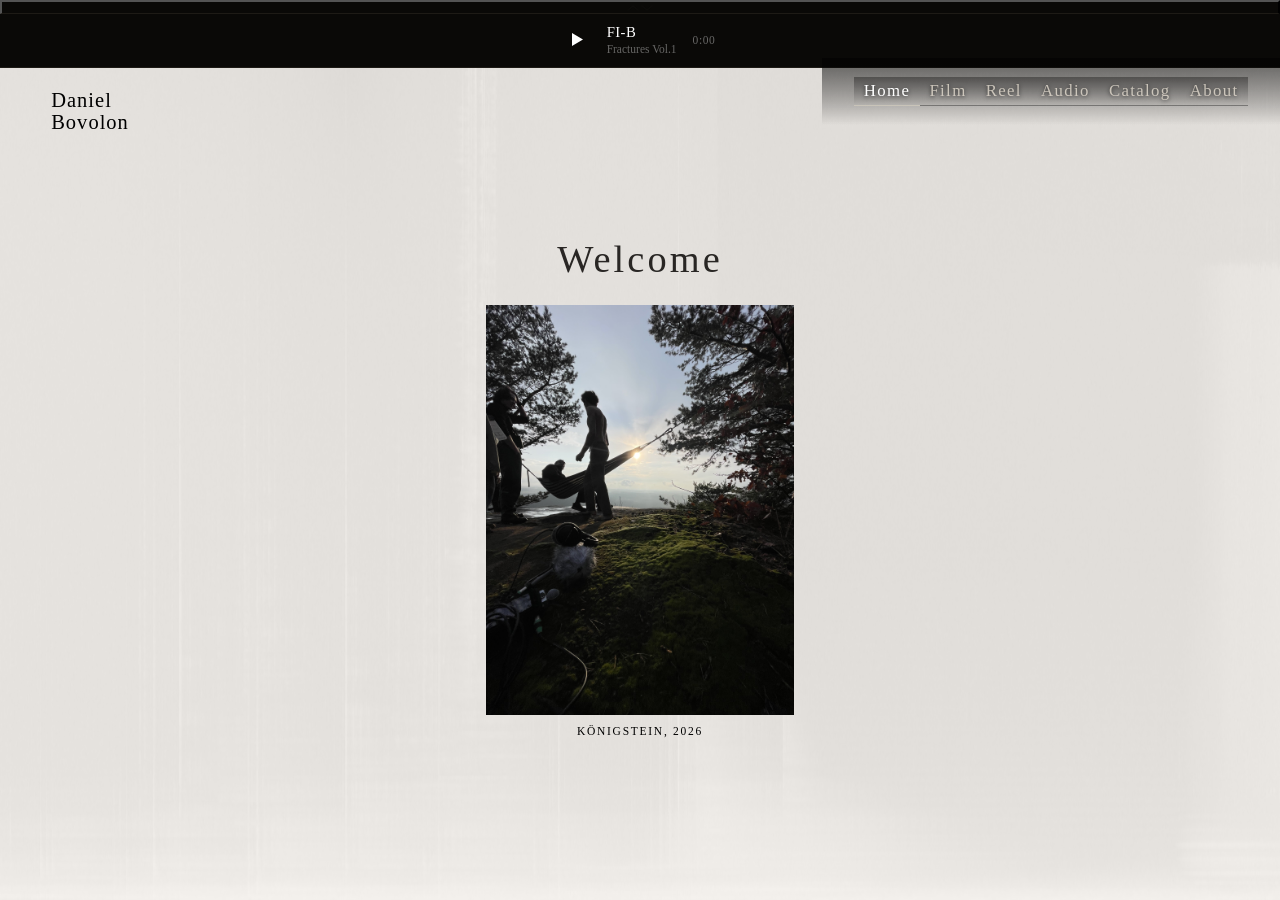
==== index.html @ 61f2be72 "update 17june 2026" ====
<!DOCTYPE html>
<html lang="en">
<head>
  <meta charset="UTF-8" />
  <meta name="viewport" content="width=device-width, initial-scale=1.0" />
  <title>Daniel Bovolon — Sound Designer, Berlin</title>
  <meta name="description" content="Daniel Bovolon — Italian sound designer and mixer based in Berlin. Sound design and mix for commercials, feature films, video games, and oddities." />
  <meta name="author" content="Daniel Bovolon" />
  <meta name="robots" content="index, follow" />

  <!-- Open Graph -->
  <meta property="og:type"        content="website" />
  <meta property="og:url"         content="https://danielbovolon.com" />
  <meta property="og:site_name"   content="Daniel Bovolon" />
  <meta property="og:title"       content="Daniel Bovolon — Sound Designer, Berlin" />
  <meta property="og:description" content="Italian sound designer and mixer based in Berlin. Sound design and mix for commercials, feature films, video games, and oddities." />
  <meta property="og:image"       content="https://danielbovolon.com/images/home_photo.jpg" />

  <!-- Twitter Card -->
  <meta name="twitter:card"        content="summary_large_image" />
  <meta name="twitter:title"       content="Daniel Bovolon — Sound Designer, Berlin" />
  <meta name="twitter:description" content="Italian sound designer and mixer based in Berlin." />
  <meta name="twitter:image"       content="https://danielbovolon.com/images/home_photo.jpg" />

  <link rel="canonical" href="https://danielbovolon.com" />
  <link rel="stylesheet" href="style.css" />
</head>
<body>

  <!-- LOADING SCREEN -->
  <div id="loading-screen">
    <div id="loading-spinner"></div>
  </div>

  <!-- NAV - top-right, horizontal -->
  <button id="mobile-menu-toggle" aria-label="Open menu">Discover</button>
  <nav id="nav">
    <button id="mobile-menu-close" aria-label="Close menu">Close</button>
    <ul>
      <li><a href="#home"     class="nav-link" id="nav-home">Home</a></li>
      <li><a href="#film"     class="nav-link">Film</a></li>
      <li><a href="#reel"     class="nav-link">Reel</a></li>
      <li><a href="#audio"    class="nav-link">Audio</a></li>
      <li><a href="#catalog"  class="nav-link">Catalog</a></li>
      <li><a href="#about"    class="nav-link">About</a></li>
    </ul>
  </nav>

  <!-- 1. HOME -->
  <section id="home" class="home-hero">
    <!-- Fixed background layers (don't scroll) -->
    <div id="home-slideshow">
      <div class="slide slide-cover" style="background-image:url('images/slides/slide_1.jpg')"></div>
      <div class="slide slide-cover" style="background-image:url('images/slides/slide_2.jpg')"></div>
      <div class="slide slide-cover" style="background-image:url('images/slides/slide_4.jpg')"></div>
      <div class="slide slide-cover" style="background-image:url('images/slides/slide_5.jpg')"></div>
    </div>
    <div class="home-overlay"></div>

    <!-- Scrollable content wrapper -->
    <div class="home-scroll">
      <!-- Name link -->
      <a id="nav-home-logo" href="#" class="home-name" title="Home">
        <span class="home-name-first">Daniel</span>
        <span class="home-name-last">Bovolon</span>
      </a>

      <!-- Page 1: Welcome + photo -->
      <div class="home-center">
        <h1 class="home-welcome">Welcome</h1>
        <div class="home-photo-wrap">
          <img src="images/home_photo.jpg" alt="Daniel Bovolon on location" class="home-photo" />
          <p class="home-photo-caption">Königstein, 2026</p>
        </div>
        <button id="home-discover-btn" class="home-discover" aria-label="Open menu">Discover</button>
      </div>

      <!-- Page 2: Contacts -->
      <div class="home-bio">
        <div class="home-contacts">
          <span>hellodanielbovolon@gmail.com</span>
          <span>+39 333 847 7443</span>
          <a href="https://www.instagram.com/danielbovolon.audio/" target="_blank" rel="noopener" class="home-contact-link">Instagram</a>
          <a href="https://www.linkedin.com/in/daniel-bovolon-236628415/" target="_blank" rel="noopener" class="home-contact-link">LinkedIn</a>
          <a href="https://soundbetter.com/profiles/728139-daniel-bovolon" target="_blank" rel="noopener" class="home-contact-link">SoundBetter</a>
        </div>

        <img src="images/signature.png" alt="" class="home-sig" />
      </div>
    </div>
  </section>

  <!-- 2. WORK -->
  <section id="film" class="work-section page-section">
    <div class="work-videos">
      <div class="work-item">
        <div class="work-title">TSHEGL</div>
        <div class="work-video-wrap">
          <iframe id="vimeo-0" src="https://player.vimeo.com/video/1070281135?title=0&byline=0&portrait=0&color=c8b89a&muted=1"
            frameborder="0" allow="autoplay; fullscreen; picture-in-picture" allowfullscreen></iframe>
          <div class="work-overlay" data-index="0"></div>
        </div>
      </div>
      <div class="work-item">
        <div class="work-title">Wolfhaus</div>
        <div class="work-video-wrap">
          <iframe id="vimeo-1" src="https://player.vimeo.com/video/1063071817?title=0&byline=0&portrait=0&color=c8b89a&muted=1"
            frameborder="0" allow="autoplay; fullscreen; picture-in-picture" allowfullscreen></iframe>
          <div class="work-overlay" data-index="1"></div>
        </div>
      </div>
      <div class="work-item">
        <div class="work-title">Analog</div>
        <div class="work-video-wrap">
          <a id="yt-2" href="https://www.youtube.com/watch?v=QZfO0MFYk0E" target="_blank" rel="noopener" class="work-yt-link" title="Watch on YouTube">
            <img src="https://img.youtube.com/vi/QZfO0MFYk0E/hqdefault.jpg" alt="Analog" />
            <div class="work-yt-overlay">
              <div class="work-yt-play"><svg class="play-icon" viewBox="0 0 12 14" xmlns="http://www.w3.org/2000/svg" aria-hidden="true"><polygon points="0,0 12,7 0,14" fill="currentColor"/></svg></div>
              <div class="work-yt-label">Watch on YouTube</div>
            </div>
          </a>
        </div>
      </div>
      <div class="work-item">
        <div class="work-title">Und sie begannen ein fröhliches Fest</div>
        <div class="work-video-wrap">
          <video id="local-3" preload="metadata" muted loop playsinline poster="images/usbef_thumb.jpg">
            <source src="videos/Usbef.mp4#t=4" type="video/mp4">
          </video>
          <div class="work-overlay" data-index="3"></div>
        </div>
      </div>
    </div>
    <div class="page-sig"><img src="images/signature.png" alt="" class="page-sig-img" /></div>
  </section>

  <!-- 3. REEL -->
  <section id="reel" class="reel-section page-section">
    <div class="section-name">
      <span class="sg-name">Daniel</span>
      <span class="sg-name">Bovolon</span>
    </div>
    <div class="reel-inner">
      <div class="reel-video-wrap">

        <!-- ─── WHEN YOUR REEL IS READY ───────────────────────────────────
             1. Upload to Vimeo
             2. Replace VIMEO_ID below with the actual video ID
             3. Remove the reel-placeholder div
             4. Uncomment the iframe below
        ──────────────────────────────────────────────────────────────── -->

        <!-- <iframe class="reel-iframe"
          src="https://player.vimeo.com/video/VIMEO_ID?title=0&byline=0&portrait=0&color=c8b89a"
          frameborder="0" allow="autoplay; fullscreen; picture-in-picture" allowfullscreen></iframe> -->

        <div class="reel-placeholder">
          <span class="reel-placeholder-label">Reel</span>
          <span class="reel-placeholder-year">2026 &mdash; in production</span>
        </div>

      </div>
    </div>
    <div class="page-sig"><img src="images/signature.png" alt="" class="page-sig-img" /></div>
  </section>

  <!-- 4. AUDIO - most recent first -->
  <section id="audio" class="audio-section page-section">
    <div class="section-name">
      <span class="sg-name">Daniel</span>
      <span class="sg-name">Bovolon</span>
    </div>
    <div class="audio-inner">

      <!-- ANYTHING THAT MOVES - 2026 - most recent -->
      <!-- WILHELM THE HUNTER -->
      <div class="audio-album" data-album-id="wilhelm">
        <div class="audio-album-header">
          <div class="audio-album-header-left">
            <div class="audio-album-title" id="albtitle-wilhelm">Wilhelm the Hunter — Immersive Sound Collection 2026</div>
            <button class="album-more-toggle" data-target="albmore-wilhelm">about</button>
            <div class="album-more-body" id="albmore-wilhelm" hidden>
              <p>How loud does the world become when Wilhelm stays still? Fruit of a recent sound-hunt, Immersive Sound Collection, presented by Daniel Bovolon 2026. Original sound recordings &amp; Design. Recorded at Müggelsee, Berlin, Germany.</p>
            </div>
          </div>
          <div class="audio-album-image audio-album-image--clickable" data-audio-release="wilhelm" title="View details">
            <img src="images/wilhelm_cover.jpg" alt="Wilhelm the Hunter" />
          </div>
        </div>
        <audio id="audio-wilhelm" preload="metadata">
          <source src="audio/WtH_Sound_V1.wav" type="audio/wav">
        </audio>
        <table class="audio-tracklist">
          <tbody>
            <tr class="audio-track audio-track--player" data-player="wilhelm">
              <td class="track-num" id="num-wilhelm">01</td>
              <td class="track-name">
                <span class="track-title-main" id="trackname-wilhelm">Wilhelm the Hunter</span>
              </td>
              <td class="track-dur" id="dur-wilhelm">-:--</td>
              <td class="track-play"><button class="ap-btn" id="btn-wilhelm" aria-label="Play"><svg class="play-icon" viewBox="0 0 12 14" xmlns="http://www.w3.org/2000/svg" aria-hidden="true"><polygon points="0,0 12,7 0,14" fill="currentColor"/></svg></button></td>
            </tr>
            <tr class="audio-track audio-track--progress" data-player="wilhelm">
              <td colspan="4" class="track-progress-cell">
                <div class="ap-progress-bar" id="prog-wilhelm"><div class="ap-progress-fill" id="fill-wilhelm"></div><div class="ap-progress-head" id="head-wilhelm"></div><div class="ap-progress-time" id="time-wilhelm">0:00</div></div>
              </td>
            </tr>
          </tbody>
        </table>
      </div>

      <div class="audio-album" data-album-id="anything-moves">
        <div class="audio-album-header">
          <div class="audio-album-header-left">
            <div class="audio-album-title" id="albtitle-anything-moves">Anything that moves - 2026</div>
            <button class="album-more-toggle" data-target="albmore-anything-moves">about</button>
            <div class="album-more-body" id="albmore-anything-moves" hidden>
              <p>Anything that moves is a living multisensorial space. The original sound composition was crafted with recordings gathered, shaped and created by Daniel Bovolon over the years 2023-2026.</p>
            </div>
          </div>
          <div class="audio-album-image audio-album-image--clickable" data-audio-release="anything-moves" title="View details">
            <img src="images/anything_that_moves_cover.png" alt="Anything that moves" />
          </div>
        </div>
        <audio id="audio-atm" preload="metadata">
          <source src="audio/Anything_that_moves.mp3" type="audio/mpeg">
        </audio>
        <table class="audio-tracklist">
          <tbody>
            <tr class="audio-track audio-track--player" data-player="atm">
              <td class="track-num" id="num-atm">01</td>
              <td class="track-name">
                <span class="track-title-main" id="trackname-atm">Anything that moves - Demo</span>
              </td>
              <td class="track-dur" id="dur-atm">-:--</td>
              <td class="track-play"><button class="ap-btn" id="btn-atm" aria-label="Play"><svg class="play-icon" viewBox="0 0 12 14" xmlns="http://www.w3.org/2000/svg" aria-hidden="true"><polygon points="0,0 12,7 0,14" fill="currentColor"/></svg></button></td>
            </tr>
            <tr class="audio-track audio-track--progress" data-player="atm">
              <td colspan="4" class="track-progress-cell">
                <div class="ap-progress-bar" id="prog-atm"><div class="ap-progress-fill" id="fill-atm"></div><div class="ap-progress-head" id="head-atm"></div><div class="ap-progress-time" id="time-atm">0:00</div></div>
              </td>
            </tr>
          </tbody>
        </table>
      </div>
<!-- SUBZERO -->
      <div class="audio-album" data-album-id="spree">
        <div class="audio-album-header">
          <div class="audio-album-header-left">
            <div class="audio-album-title" id="albtitle-spree">Subzero - 2026</div>
            <button class="album-more-toggle" data-target="albmore-spree">about</button>
            <div class="album-more-body" id="albmore-spree" hidden>
              <p>Subzero is a sonic sub-space dedicated to capturing and shaping the sound of cold-temperature environments.</p>
            </div>
          </div>
          <div class="audio-album-image audio-album-image--clickable" data-audio-release="spree" title="View details"><img src="images/subzero_cover.png" alt="Subzero" /></div>
        </div>
        <audio id="audio-spree" preload="metadata">
          <source src="audio/Noise_of_the_frozen_spree.mp3" type="audio/mpeg">
        </audio>
        <table class="audio-tracklist">
          <tbody>
            <tr class="audio-track audio-track--player" data-player="spree">
              <td class="track-num" id="num-spree">01</td>
              <td class="track-name">
                <span class="track-title-main" id="trackname-spree">Frostschichten</span><img src="images/spree_cover.jpg" alt="" class="track-cover-thumb" />
              </td>
              <td class="track-dur" id="dur-spree">-:--</td>
              <td class="track-play"><button class="ap-btn" id="btn-spree" aria-label="Play"><svg class="play-icon" viewBox="0 0 12 14" xmlns="http://www.w3.org/2000/svg" aria-hidden="true"><polygon points="0,0 12,7 0,14" fill="currentColor"/></svg></button></td>
            </tr>
            <tr class="audio-track audio-track--progress" data-player="spree">
              <td colspan="4" class="track-progress-cell">
                <div class="ap-progress-bar" id="prog-spree">
                  <div class="ap-progress-fill" id="fill-spree"></div>
                  <div class="ap-progress-head" id="head-spree"></div>
                  <div class="ap-progress-time" id="time-spree">0:00</div>
                </div>
              </td>
            </tr>
          </tbody>
        </table>
      </div>
<!-- FRACTURES VOL.1 - January 2026 -->
      <div class="audio-album" data-album-id="fractures">
        <div class="audio-album-header">
          <div class="audio-album-header-left">
            <div class="audio-album-title" id="albtitle-fractures">Fractures Vol.1 - Winter 2026 Berlin</div>
            <button class="album-more-toggle" data-target="albmore-fractures">about</button>
            <div class="album-more-body" id="albmore-fractures" hidden>
              <p>Fractures - the sound of breaking material.</p>
            </div>
          </div>
          <div class="audio-album-image audio-album-image--clickable" data-audio-release="fractures" title="View details">
            <img src="images/fractures_cover.jpg" alt="Fractures Vol.1" />
          </div>
        </div>
        <audio id="audio-fia" preload="metadata"><source src="audio/FI-A.mp3" type="audio/mpeg"></audio>
        <audio id="audio-fib" preload="metadata"><source src="audio/FI-B.mp3" type="audio/mpeg"></audio>
        <audio id="audio-fic" preload="metadata"><source src="audio/FI-C.mp3" type="audio/mpeg"></audio>
        <audio id="audio-fid" preload="metadata"><source src="audio/FI-D.mp3" type="audio/mpeg"></audio>
        <audio id="audio-fie" preload="metadata"><source src="audio/FI-E.mp3" type="audio/mpeg"></audio>
        <table class="audio-tracklist">
          <tbody>
            <tr class="audio-track audio-track--player" data-player="fia">
              <td class="track-num" id="num-fia">01</td>
              <td class="track-name"><span class="track-title-main" id="trackname-fia">FI-A</span></td>
              <td class="track-dur" id="dur-fia">-:--</td>
              <td class="track-play"><button class="ap-btn" id="btn-fia" aria-label="Play"><svg class="play-icon" viewBox="0 0 12 14" xmlns="http://www.w3.org/2000/svg" aria-hidden="true"><polygon points="0,0 12,7 0,14" fill="currentColor"/></svg></button></td>
            </tr>
            <tr class="audio-track audio-track--progress" data-player="fia"><td colspan="4" class="track-progress-cell"><div class="ap-progress-bar" id="prog-fia"><div class="ap-progress-fill" id="fill-fia"></div><div class="ap-progress-head" id="head-fia"></div><div class="ap-progress-time" id="time-fia">0:00</div></div></td></tr>
            <tr class="audio-track audio-track--player" data-player="fib">
              <td class="track-num" id="num-fib">02</td>
              <td class="track-name"><span class="track-title-main" id="trackname-fib">FI-B</span></td>
              <td class="track-dur" id="dur-fib">-:--</td>
              <td class="track-play"><button class="ap-btn" id="btn-fib" aria-label="Play"><svg class="play-icon" viewBox="0 0 12 14" xmlns="http://www.w3.org/2000/svg" aria-hidden="true"><polygon points="0,0 12,7 0,14" fill="currentColor"/></svg></button></td>
            </tr>
            <tr class="audio-track audio-track--progress" data-player="fib"><td colspan="4" class="track-progress-cell"><div class="ap-progress-bar" id="prog-fib"><div class="ap-progress-fill" id="fill-fib"></div><div class="ap-progress-head" id="head-fib"></div><div class="ap-progress-time" id="time-fib">0:00</div></div></td></tr>
            <tr class="audio-track audio-track--player" data-player="fic">
              <td class="track-num" id="num-fic">03</td>
              <td class="track-name"><span class="track-title-main" id="trackname-fic">FI-C</span></td>
              <td class="track-dur" id="dur-fic">-:--</td>
              <td class="track-play"><button class="ap-btn" id="btn-fic" aria-label="Play"><svg class="play-icon" viewBox="0 0 12 14" xmlns="http://www.w3.org/2000/svg" aria-hidden="true"><polygon points="0,0 12,7 0,14" fill="currentColor"/></svg></button></td>
            </tr>
            <tr class="audio-track audio-track--progress" data-player="fic"><td colspan="4" class="track-progress-cell"><div class="ap-progress-bar" id="prog-fic"><div class="ap-progress-fill" id="fill-fic"></div><div class="ap-progress-head" id="head-fic"></div><div class="ap-progress-time" id="time-fic">0:00</div></div></td></tr>
            <tr class="audio-track audio-track--player" data-player="fid">
              <td class="track-num" id="num-fid">04</td>
              <td class="track-name"><span class="track-title-main" id="trackname-fid">FI-D</span></td>
              <td class="track-dur" id="dur-fid">-:--</td>
              <td class="track-play"><button class="ap-btn" id="btn-fid" aria-label="Play"><svg class="play-icon" viewBox="0 0 12 14" xmlns="http://www.w3.org/2000/svg" aria-hidden="true"><polygon points="0,0 12,7 0,14" fill="currentColor"/></svg></button></td>
            </tr>
            <tr class="audio-track audio-track--progress" data-player="fid"><td colspan="4" class="track-progress-cell"><div class="ap-progress-bar" id="prog-fid"><div class="ap-progress-fill" id="fill-fid"></div><div class="ap-progress-head" id="head-fid"></div><div class="ap-progress-time" id="time-fid">0:00</div></div></td></tr>
            <tr class="audio-track audio-track--player" data-player="fie">
              <td class="track-num" id="num-fie">05</td>
              <td class="track-name"><span class="track-title-main" id="trackname-fie">FI-E</span></td>
              <td class="track-dur" id="dur-fie">-:--</td>
              <td class="track-play"><button class="ap-btn" id="btn-fie" aria-label="Play"><svg class="play-icon" viewBox="0 0 12 14" xmlns="http://www.w3.org/2000/svg" aria-hidden="true"><polygon points="0,0 12,7 0,14" fill="currentColor"/></svg></button></td>
            </tr>
            <tr class="audio-track audio-track--progress" data-player="fie"><td colspan="4" class="track-progress-cell"><div class="ap-progress-bar" id="prog-fie"><div class="ap-progress-fill" id="fill-fie"></div><div class="ap-progress-head" id="head-fie"></div><div class="ap-progress-time" id="time-fie">0:00</div></div></td></tr>
          </tbody>
        </table>
      </div>
<!-- DQH - 2025 - exploratory audio trips -->
      <!-- GLOCKEN - 2024 (oldest) -->
      <div class="audio-album" data-album-id="glocken-audio">
        <div class="audio-album-header">
          <div class="audio-album-header-left">
            <div class="audio-album-title" id="albtitle-glocken-audio">Glocken - January 2026 Bolzano/Bozen - Maria Himmelfahrt Kirche</div>
            <button class="album-more-toggle" data-target="albmore-glocken">about</button>
            <div class="album-more-body" id="albmore-glocken" hidden>
              <p>What emerged from a casual field recording in Bolzano's old town is Glocken - Teil 1. Originally inspired and created for a religiously-themed film score, Glocken dives into the frequencies of the Maria Himmelfahrt Kirche.</p>
            </div>
          </div>
          <div class="audio-album-image audio-album-image--clickable" data-audio-release="glocken-audio" title="View details">
            <img src="images/glocken_cover.jpg" alt="Glocken" />
          </div>
        </div>
        <audio id="audio-bells1" preload="metadata"><source src="audio/Bells_1_MIXv1_PART_1.mp3" type="audio/mpeg"></audio>
        <audio id="audio-bells2" preload="metadata"><source src="audio/Bells_1_MIXv1_PART_2.mp3" type="audio/mpeg"></audio>
        <table class="audio-tracklist">
          <tbody>
            <tr class="audio-track audio-track--player" data-player="bells1">
              <td class="track-num" id="num-bells1">01</td>
              <td class="track-name"><span class="track-title-main" id="trackname-bells1">Glocken - Teil 1</span></td>
              <td class="track-dur" id="dur-bells1">-:--</td>
              <td class="track-play"><button class="ap-btn" id="btn-bells1" aria-label="Play"><svg class="play-icon" viewBox="0 0 12 14" xmlns="http://www.w3.org/2000/svg" aria-hidden="true"><polygon points="0,0 12,7 0,14" fill="currentColor"/></svg></button></td>
            </tr>
            <tr class="audio-track audio-track--progress" data-player="bells1">
              <td colspan="4" class="track-progress-cell">
                <div class="ap-progress-bar" id="prog-bells1"><div class="ap-progress-fill" id="fill-bells1"></div><div class="ap-progress-head" id="head-bells1"></div><div class="ap-progress-time" id="time-bells1">0:00</div></div>
              </td>
            </tr>
            <tr class="audio-track audio-track--player" data-player="bells2">
              <td class="track-num" id="num-bells2">02</td>
              <td class="track-name"><span class="track-title-main" id="trackname-bells2">Glocken - Teil 2</span></td>
              <td class="track-dur" id="dur-bells2">-:--</td>
              <td class="track-play"><button class="ap-btn" id="btn-bells2" aria-label="Play"><svg class="play-icon" viewBox="0 0 12 14" xmlns="http://www.w3.org/2000/svg" aria-hidden="true"><polygon points="0,0 12,7 0,14" fill="currentColor"/></svg></button></td>
            </tr>
            <tr class="audio-track audio-track--progress" data-player="bells2">
              <td colspan="4" class="track-progress-cell">
                <div class="ap-progress-bar" id="prog-bells2"><div class="ap-progress-fill" id="fill-bells2"></div><div class="ap-progress-head" id="head-bells2"></div><div class="ap-progress-time" id="time-bells2">0:00</div></div>
              </td>
            </tr>
          </tbody>
        </table>
      </div>

      <div class="audio-album" data-album-id="dqh">
        <div class="audio-album-header">
          <div class="audio-album-header-left">
            <div class="audio-album-title" id="albtitle-dqh">DQH - 2025</div>
            <button class="album-more-toggle" data-target="albmore-dqh">about</button>
            <div class="album-more-body" id="albmore-dqh" hidden>
              <p>DQH is a series of psychedelic exploratory audio trips.</p>
            </div>
          </div>
          <div class="audio-album-image audio-album-image--clickable" data-audio-release="dqh" title="View details">
            <img src="images/mudral_dqh_cover.jpg" onerror="this.style.background='#1a1814';this.removeAttribute('src');" alt="DQH" />
          </div>
        </div>
        <table class="audio-tracklist">
          <tbody>
            <tr class="audio-track audio-track--player" data-player="dqh-one">
              <td class="track-num">01</td>
              <td class="track-name">
                <span class="track-title-main">DQH Part One</span>
              </td>
              <td class="track-dur">SoundCloud</td>
              <td class="track-play"><a href="https://soundcloud.com/mudral_music/dqa-part-1" target="_blank" rel="noopener" class="ap-btn" style="text-decoration:none;display:inline-flex;align-items:center;justify-content:center" title="Listen on SoundCloud">↗</a></td>
            </tr>
            <tr class="audio-track audio-track--player" data-player="dqh-two">
              <td class="track-num">02</td>
              <td class="track-name">
                <span class="track-title-main">DQH Part Two</span>
              </td>
              <td class="track-dur">SoundCloud</td>
              <td class="track-play"><a href="https://soundcloud.com/mudral_music/dqh-part-2" target="_blank" rel="noopener" class="ap-btn" style="text-decoration:none;display:inline-flex;align-items:center;justify-content:center" title="Listen on SoundCloud">↗</a></td>
            </tr>
          </tbody>
        </table>
      </div>
<!-- FUROR ET ARDOR - anime sound design - most recent -->
      <div class="audio-album" data-album-id="furor">
        <div class="audio-album-header">
          <div class="audio-album-header-left">
            <div class="audio-album-title" id="albtitle-furor">Furor et Ardor - 2025</div>
            <button class="album-more-toggle" data-target="albmore-furor">about</button>
            <div class="album-more-body" id="albmore-furor" hidden>
              <p>An anime-inspired sound library.</p>
            </div>
          </div>
          <div class="audio-album-image audio-album-image--clickable" data-audio-release="furor" title="View details">
            <img src="images/furor_cover.png" alt="Furor et Ardor" />
          </div>
        </div>
        <audio id="audio-furor" preload="metadata">
          <source src="audio/Furor_et_Ardor.mp3" type="audio/mpeg">
        </audio>
        <table class="audio-tracklist">
          <tbody>
            <tr class="audio-track audio-track--player" data-player="furor">
              <td class="track-num" id="num-furor">01</td>
              <td class="track-name">
                <span class="track-title-main" id="trackname-furor">Furor et Ardor</span>
              </td>
              <td class="track-dur" id="dur-furor">-:--</td>
              <td class="track-play"><button class="ap-btn" id="btn-furor" aria-label="Play"><svg class="play-icon" viewBox="0 0 12 14" xmlns="http://www.w3.org/2000/svg" aria-hidden="true"><polygon points="0,0 12,7 0,14" fill="currentColor"/></svg></button></td>
            </tr>
            <tr class="audio-track audio-track--progress" data-player="furor">
              <td colspan="4" class="track-progress-cell">
                <div class="ap-progress-bar" id="prog-furor"><div class="ap-progress-fill" id="fill-furor"></div><div class="ap-progress-head" id="head-furor"></div><div class="ap-progress-time" id="time-furor">0:00</div></div>
              </td>
            </tr>
          </tbody>
        </table>
      </div>

    <div class="page-sig"><img src="images/signature.png" alt="" class="page-sig-img" /></div>
    </div>
  </section>


  <!-- 6. PRODUCTION CATALOG -->
  <section id="catalog" class="catalog-section page-section">
    <div class="section-name">
      <span class="sg-name">Daniel</span>
      <span class="sg-name">Bovolon</span>
    </div>
    <div class="catalog-inner">
      <div class="catalog-header">
        <h2 class="catalog-heading">Production Catalog</h2>
        <div class="catalog-filters">
          <button class="cat-filter cat-filter--active" data-filter="all">All</button>
          <button class="cat-filter" data-filter="film">Film</button>
          <button class="cat-filter" data-filter="sound">Sound</button>
          <button class="cat-filter" data-filter="music">Music</button>
        </div>
      </div>
      <table class="catalog-table">
        <thead>
          <tr class="catalog-thead-row">
            <th class="cat-th cat-th--year">Year</th>
            <th class="cat-th cat-th--title">Title</th>
            <th class="cat-th cat-th--role">Role</th>
            <th class="cat-th cat-th--loc">Location</th>
            <th class="cat-th cat-th--cat">Category</th>
          </tr>
        </thead>
        <tbody id="catalog-body">
          <!-- 2026 -->
          <tr class="cat-row" data-cat="film"><td class="cat-year">2026</td><td class="cat-title">Analog</td><td class="cat-role">Production Sound</td><td class="cat-loc">Berlin</td><td class="cat-tag"><span class="cat-pill cat-pill--film">Film</span></td></tr>
          <tr class="cat-row" data-cat="film"><td class="cat-year">2026</td><td class="cat-title">Apart</td><td class="cat-role">Production Sound</td><td class="cat-loc">Dresden</td><td class="cat-tag"><span class="cat-pill cat-pill--film">Film</span></td></tr>
          <tr class="cat-row" data-cat="film"><td class="cat-year">2026</td><td class="cat-title">Exposure</td><td class="cat-role">Production Sound</td><td class="cat-loc">Berlin</td><td class="cat-tag"><span class="cat-pill cat-pill--film">Film</span></td></tr>
          <tr class="cat-row" data-cat="film"><td class="cat-year">2026</td><td class="cat-title">Muttermal</td><td class="cat-role">Production Sound</td><td class="cat-loc">Berlin</td><td class="cat-tag"><span class="cat-pill cat-pill--film">Film</span></td></tr>
          <tr class="cat-row" data-cat="film"><td class="cat-year">2026</td><td class="cat-title">Muttermal</td><td class="cat-role">Sound Design &amp; Mix</td><td class="cat-loc">Berlin</td><td class="cat-tag"><span class="cat-pill cat-pill--film">Film</span></td></tr>
          <tr class="cat-row" data-cat="film"><td class="cat-year">2026</td><td class="cat-title">The Apple Rejecting the Tree</td><td class="cat-role">Production Sound</td><td class="cat-loc">Berlin</td><td class="cat-tag"><span class="cat-pill cat-pill--film">Film</span></td></tr>
          <tr class="cat-row" data-cat="film"><td class="cat-year">2026</td><td class="cat-title">The Deal</td><td class="cat-role">Sound Design &amp; Mix</td><td class="cat-loc">Berlin</td><td class="cat-tag"><span class="cat-pill cat-pill--film">Film</span></td></tr>
          <tr class="cat-row" data-cat="sound"><td class="cat-year">2026</td><td class="cat-title">Wilhelm the Hunter</td><td class="cat-role">Sound Recording &amp; Design</td><td class="cat-loc">Müggelsee, Berlin</td><td class="cat-tag"><span class="cat-pill cat-pill--sound">Sound</span></td></tr>
          <tr class="cat-row" data-cat="sound"><td class="cat-year">2026</td><td class="cat-title">Anything that moves</td><td class="cat-role">Composition &amp; Sound Design</td><td class="cat-loc">Berlin</td><td class="cat-tag"><span class="cat-pill cat-pill--sound">Sound</span></td></tr>
          <tr class="cat-row" data-cat="sound"><td class="cat-year">2026</td><td class="cat-title">Daydreaming</td><td class="cat-role">Sound Performance &amp; Printwork Exhibition</td><td class="cat-loc">Zimmer 48, Berlin</td><td class="cat-tag"><span class="cat-pill cat-pill--sound">Sound</span></td></tr>
          <tr class="cat-row" data-cat="sound"><td class="cat-year">2025–2026</td><td class="cat-title">Exira String Quartet</td><td class="cat-role">Recording, Sound Engineering &amp; Mixing</td><td class="cat-loc">Berlin</td><td class="cat-tag"><span class="cat-pill cat-pill--sound">Sound</span></td></tr>
          <tr class="cat-row" data-cat="sound"><td class="cat-year">2026</td><td class="cat-title">Fractures Vol. 1</td><td class="cat-role">Audio Printwork</td><td class="cat-loc">Berlin</td><td class="cat-tag"><span class="cat-pill cat-pill--sound">Sound</span></td></tr>
          <tr class="cat-row" data-cat="sound"><td class="cat-year">2026</td><td class="cat-title">Glocken</td><td class="cat-role">Audio Printwork</td><td class="cat-loc">Bozen / Bolzano</td><td class="cat-tag"><span class="cat-pill cat-pill--sound">Sound</span></td></tr>
          <tr class="cat-row" data-cat="sound"><td class="cat-year">2026</td><td class="cat-title">Subzero — Frostschichten</td><td class="cat-role">Audio Printwork</td><td class="cat-loc">Berlin</td><td class="cat-tag"><span class="cat-pill cat-pill--sound">Sound</span></td></tr>
          <tr class="cat-row" data-cat="music"><td class="cat-year">2026</td><td class="cat-title">Midnight Zone <span class="cat-alias">as Mudral</span></td><td class="cat-role">Production</td><td class="cat-loc">Berlin</td><td class="cat-tag"><span class="cat-pill cat-pill--music">Music</span></td></tr>
          <tr class="cat-row" data-cat="music"><td class="cat-year">2026</td><td class="cat-title">Oseee <span class="cat-alias">as Mudral</span></td><td class="cat-role">Production</td><td class="cat-loc">Berlin</td><td class="cat-tag"><span class="cat-pill cat-pill--music">Music</span></td></tr>
          <!-- 2025 -->
          <tr class="cat-row" data-cat="film"><td class="cat-year">2025</td><td class="cat-title">Be Safe</td><td class="cat-role">Production Sound</td><td class="cat-loc">Berlin</td><td class="cat-tag"><span class="cat-pill cat-pill--film">Film</span></td></tr>
          <tr class="cat-row" data-cat="film"><td class="cat-year">2025</td><td class="cat-title">Fantasia</td><td class="cat-role">Production Sound</td><td class="cat-loc">Berlin</td><td class="cat-tag"><span class="cat-pill cat-pill--film">Film</span></td></tr>
          <tr class="cat-row" data-cat="film"><td class="cat-year">2025</td><td class="cat-title">Gaza Flashmob</td><td class="cat-role">Sound Design &amp; Mix</td><td class="cat-loc">Berlin</td><td class="cat-tag"><span class="cat-pill cat-pill--film">Film</span></td></tr>
          <tr class="cat-row" data-cat="film"><td class="cat-year">2025</td><td class="cat-title">Mit großem K</td><td class="cat-role">Production Sound</td><td class="cat-loc">Berlin</td><td class="cat-tag"><span class="cat-pill cat-pill--film">Film</span></td></tr>
          <tr class="cat-row" data-cat="film"><td class="cat-year">2025</td><td class="cat-title">Out of the Nest</td><td class="cat-role">Sound Design &amp; Mix</td><td class="cat-loc">Berlin</td><td class="cat-tag"><span class="cat-pill cat-pill--film">Film</span></td></tr>
          <tr class="cat-row" data-cat="film"><td class="cat-year">2025</td><td class="cat-title">The Apple Rejecting the Tree</td><td class="cat-role">Production Sound</td><td class="cat-loc">Berlin</td><td class="cat-tag"><span class="cat-pill cat-pill--film">Film</span></td></tr>
          <tr class="cat-row" data-cat="film"><td class="cat-year">2025</td><td class="cat-title">TSHEGL</td><td class="cat-role">Sound Design</td><td class="cat-loc">Bozen / Berlin</td><td class="cat-tag"><span class="cat-pill cat-pill--film">Film</span></td></tr>
          <tr class="cat-row" data-cat="film"><td class="cat-year">2025</td><td class="cat-title">Vignette</td><td class="cat-role">Production Sound</td><td class="cat-loc">Berlin</td><td class="cat-tag"><span class="cat-pill cat-pill--film">Film</span></td></tr>
          <tr class="cat-row" data-cat="film"><td class="cat-year">2025</td><td class="cat-title">When Hell Freezes Over</td><td class="cat-role">Production Sound</td><td class="cat-loc">Berlin</td><td class="cat-tag"><span class="cat-pill cat-pill--film">Film</span></td></tr>
          <tr class="cat-row" data-cat="film"><td class="cat-year">2025</td><td class="cat-title">Wolfhaus</td><td class="cat-role">Sound Design</td><td class="cat-loc">Bozen / Berlin</td><td class="cat-tag"><span class="cat-pill cat-pill--film">Film</span></td></tr>
          <tr class="cat-row" data-cat="sound"><td class="cat-year">2025</td><td class="cat-title">Furor et Ardor</td><td class="cat-role">Sound Library</td><td class="cat-loc">Berlin</td><td class="cat-tag"><span class="cat-pill cat-pill--sound">Sound</span></td></tr>
          <tr class="cat-row" data-cat="sound"><td class="cat-year">2025</td><td class="cat-title">Ida</td><td class="cat-role">Sound Performance &amp; Sound Engineering</td><td class="cat-loc">Hosek Contemporary, Berlin</td><td class="cat-tag"><span class="cat-pill cat-pill--sound">Sound</span></td></tr>
          <tr class="cat-row" data-cat="music"><td class="cat-year">2025</td><td class="cat-title">DQH <span class="cat-alias">as Mudral</span></td><td class="cat-role">Production</td><td class="cat-loc">Berlin</td><td class="cat-tag"><span class="cat-pill cat-pill--music">Music</span></td></tr>
          <tr class="cat-row" data-cat="music"><td class="cat-year">2025</td><td class="cat-title">To Find at All <span class="cat-alias">as Mudral</span></td><td class="cat-role">Production</td><td class="cat-loc">Berlin</td><td class="cat-tag"><span class="cat-pill cat-pill--music">Music</span></td></tr>
          <tr class="cat-row" data-cat="music"><td class="cat-year">2025</td><td class="cat-title">Vorspülung <span class="cat-alias">Spülmittel</span></td><td class="cat-role">Production, Mix &amp; Mastering</td><td class="cat-loc">Berlin</td><td class="cat-tag"><span class="cat-pill cat-pill--music">Music</span></td></tr>
          <!-- 2024 -->
          <tr class="cat-row" data-cat="film"><td class="cat-year">2024–2025</td><td class="cat-title">Silent Quake</td><td class="cat-role">Production Sound</td><td class="cat-loc">Berlin</td><td class="cat-tag"><span class="cat-pill cat-pill--film">Film</span></td></tr>
          <tr class="cat-row" data-cat="film"><td class="cat-year">2024</td><td class="cat-title">Obsessed</td><td class="cat-role">Production Sound</td><td class="cat-loc">Berlin</td><td class="cat-tag"><span class="cat-pill cat-pill--film">Film</span></td></tr>
          <tr class="cat-row" data-cat="film"><td class="cat-year">2024</td><td class="cat-title">Und sie begannen ein fröhliches Fest</td><td class="cat-role">Sound Design &amp; Mix</td><td class="cat-loc">Berlin</td><td class="cat-tag"><span class="cat-pill cat-pill--film">Film</span></td></tr>
          <tr class="cat-row" data-cat="music"><td class="cat-year">2024</td><td class="cat-title">Spülmittel — Charcoal Dreams</td><td class="cat-role">Drums &amp; Percussion</td><td class="cat-loc">Berlin</td><td class="cat-tag"><span class="cat-pill cat-pill--music">Music</span></td></tr>
          <tr class="cat-row" data-cat="music"><td class="cat-year">2024</td><td class="cat-title">What Could It Be (Outro) <span class="cat-alias">as Mudral</span></td><td class="cat-role">Production</td><td class="cat-loc">Berlin</td><td class="cat-tag"><span class="cat-pill cat-pill--music">Music</span></td></tr>
        </tbody>
      </table>
    <div class="page-sig"><img src="images/signature.png" alt="" class="page-sig-img" /></div>
    </div>
  </section>

  <!-- 7. ABOUT -->
  <section id="about" class="about-section page-section">
    <div class="about-inner">
      <div class="about-text-block">
        <h1 class="about-heading">Daniel Bovolon is an Italian sound designer and mixer based in Berlin, Germany.</h1>
      <!-- Top: bio text left, contacts centered to its right -->
      <div class="about-cols">
        <div class="about-text">
          <p>He has worked on projects spanning commercials, feature films, computer games and oddities.</p>
          <p>His visceral approach is driven by a persistent curiosity, what listening reveals, distorts, and makes possible.</p>
          <p>Rich in texture, with a special ear for rhythm and melody.</p>
        </div>
        <div class="about-contacts">
          <span class="about-contact-plain">hellodanielbovolon@gmail.com</span>
          <span class="about-contact-plain">+39 333 847 7443</span>
          <a href="https://www.instagram.com/danielbovolon.audio/" target="_blank" rel="noopener">Instagram</a>
          <a href="https://www.linkedin.com/in/daniel-bovolon-236628415/" target="_blank" rel="noopener">LinkedIn</a>
          <a href="https://soundbetter.com/profiles/728139-daniel-bovolon" target="_blank" rel="noopener">SoundBetter</a>

        </div>
      </div>
      </div><!-- end about-text-block -->
      <div class="about-photos">
        <div class="about-photo about-photo--drums"><img src="images/about_drums.jpg" alt="Drums by Bastien Carteni" /></div>
        <div class="about-photo about-photo--portrait"><img src="images/daniel.jpg" alt="Daniel Bovolon" /></div>
      </div>
      <!-- CREDITS sub-section -->
    <div class="page-sig"><img src="images/signature.png" alt="" class="page-sig-img" /></div>
    </div>
  </section>

    <!-- VIDEO PANEL -->
  <div id="video-panel">
    <button id="panel-close">Close</button>
    <div id="panel-video-col"><div id="panel-video-wrap"><iframe id="panel-iframe" src="" frameborder="0" allow="autoplay; fullscreen; picture-in-picture" allowfullscreen></iframe><video id="panel-video" controls preload="metadata" hidden></video></div></div>
    <div id="panel-info-col"><div id="panel-info"><h2 id="panel-title"></h2><div id="panel-credits"></div></div></div>
  </div>
  <div id="panel-backdrop"></div>

  <!-- RELEASE PANEL -->
  <div id="release-panel" class="release-panel">
    <div class="release-panel-body">
    <button id="release-close" class="panel-close-btn">Close</button>
    <div class="release-panel-inner">
      <div class="release-artwork-col"><img id="release-artwork" src="" alt="" /></div>
      <div class="release-info-col">
        <h2 id="release-title"></h2>
        <div id="release-meta"></div>
        <div id="release-description"></div>
        <div id="release-credits"></div>
        <!-- Glocken inline player - shown only when release=glocken -->
        <div id="release-audio-player" class="release-audio-player" hidden>
          <audio id="audio-bells1b" preload="none"><source src="audio/Bells_1_MIXv1_PART_1.mp3" type="audio/mpeg"></audio>
          <audio id="audio-bells2b" preload="none"><source src="audio/Bells_1_MIXv1_PART_2.mp3" type="audio/mpeg"></audio>
          <table class="audio-tracklist release-tracklist">
            <tbody>
              <tr class="audio-track audio-track--player">
                <td class="track-num" id="num-bells1b">01</td>
                <td class="track-name"><span class="track-title-main" id="trackname-bells1b">Glocken - Teil 1</span></td>
                <td class="track-dur" id="dur-bells1b">-:--</td>
                <td class="track-play"><button class="ap-btn" id="btn-bells1b"><svg class="play-icon" viewBox="0 0 12 14" xmlns="http://www.w3.org/2000/svg" aria-hidden="true"><polygon points="0,0 12,7 0,14" fill="currentColor"/></svg></button></td>
              </tr>
              <tr class="audio-track audio-track--progress">
                <td colspan="4" class="track-progress-cell"><div class="ap-progress-bar" id="prog-bells1b"><div class="ap-progress-fill" id="fill-bells1b"></div><div class="ap-progress-head" id="head-bells1b"></div><div class="ap-progress-time" id="time-bells1b">0:00</div></div></td>
              </tr>
              <tr class="audio-track audio-track--player">
                <td class="track-num" id="num-bells2b">02</td>
                <td class="track-name"><span class="track-title-main" id="trackname-bells2b">Glocken - Teil 2</span></td>
                <td class="track-dur" id="dur-bells2b">-:--</td>
                <td class="track-play"><button class="ap-btn" id="btn-bells2b"><svg class="play-icon" viewBox="0 0 12 14" xmlns="http://www.w3.org/2000/svg" aria-hidden="true"><polygon points="0,0 12,7 0,14" fill="currentColor"/></svg></button></td>
              </tr>
              <tr class="audio-track audio-track--progress">
                <td colspan="4" class="track-progress-cell"><div class="ap-progress-bar" id="prog-bells2b"><div class="ap-progress-fill" id="fill-bells2b"></div><div class="ap-progress-head" id="head-bells2b"></div><div class="ap-progress-time" id="time-bells2b">0:00</div></div></td>
              </tr>
            </tbody>
          </table>
        </div>
        <!-- Anything that moves inline player - shown only when release=anything-moves -->
        <div id="release-atm-player" class="release-audio-player" hidden>
          <audio id="audio-atmb" preload="none"><source src="audio/Anything_that_moves.mp3" type="audio/mpeg"></audio>
          <table class="audio-tracklist release-tracklist">
            <tbody>
              <tr class="audio-track audio-track--player">
                <td class="track-num" id="num-atmb">01</td>
                <td class="track-name"><span class="track-title-main" id="trackname-atmb">Anything that moves - Demo</span></td>
                <td class="track-dur" id="dur-atmb">-:--</td>
                <td class="track-play"><button class="ap-btn" id="btn-atmb"><svg class="play-icon" viewBox="0 0 12 14" xmlns="http://www.w3.org/2000/svg" aria-hidden="true"><polygon points="0,0 12,7 0,14" fill="currentColor"/></svg></button></td>
              </tr>
              <tr class="audio-track audio-track--progress">
                <td colspan="4" class="track-progress-cell"><div class="ap-progress-bar" id="prog-atmb"><div class="ap-progress-fill" id="fill-atmb"></div><div class="ap-progress-head" id="head-atmb"></div><div class="ap-progress-time" id="time-atmb">0:00</div></div></td>
              </tr>
            </tbody>
          </table>
        </div>
        <a id="release-bandcamp-link" href="#" target="_blank" rel="noopener" class="release-bandcamp-link" style="display:none">Listen on Bandcamp ↗</a>
      </div>
    </div>
    </div><!-- /release-panel-body -->
  </div><!-- /release-panel -->


  <!-- AUDIO RELEASE PANEL - click cover art to open -->
  <div id="audio-release-panel" class="release-panel">
    <div class="release-panel-body">
    <button id="audio-release-close" class="panel-close-btn">Close</button>
    <div class="release-panel-inner">
      <div class="release-artwork-col">
        <img id="audio-release-artwork" src="" alt="" />
      </div>
      <div class="release-info-col">
        <h2 id="audio-release-title"></h2>
        <div id="audio-release-meta" class="release-meta-line"></div>
        <div id="audio-release-description" class="release-body"></div>
        <div id="audio-release-credits" class="release-body"></div>
        <a id="audio-release-bandcamp-link" href="#" target="_blank" rel="noopener" class="release-bandcamp-link" style="display:none">Listen on Bandcamp ↗</a>
      </div>
    </div>
    </div>
  </div>

  <!-- GLOBAL AUDIO BAR — thin line design -->
  <div id="global-audio-bar">
    <!-- 1. Progress line -->
    <div id="gab-progress">
      <div id="gab-fill" class="gab-progress-fill"></div>
      <div id="gab-head" class="gab-progress-head"></div>
    </div>
    <!-- 2. Toggle tab -->
    <button id="gab-toggle" aria-label="Hide/show audio bar">
      <svg class="gab-toggle-icon icon-hide" viewBox="0 0 14 8" xmlns="http://www.w3.org/2000/svg" aria-hidden="true"><polyline points="2,6 7,2 12,6" stroke="currentColor" stroke-width="1.5" fill="none" stroke-linecap="round" stroke-linejoin="round"/></svg>
      <svg class="gab-toggle-icon icon-show" viewBox="0 0 14 8" xmlns="http://www.w3.org/2000/svg" aria-hidden="true"><polyline points="2,2 7,6 12,2" stroke="currentColor" stroke-width="1.5" fill="none" stroke-linecap="round" stroke-linejoin="round"/></svg>
    </button>
    <!-- 3. Hover info panel -->
    <div class="gab-top">
      <button class="ap-btn gab-play-btn" id="gab-play" aria-label="Play/Pause"><svg class="play-icon" viewBox="0 0 12 14" xmlns="http://www.w3.org/2000/svg" aria-hidden="true"><polygon points="0,0 12,7 0,14" fill="currentColor"/></svg></button>
      <div class="gab-info">
        <div class="gab-title" id="gab-title">—</div>
        <div class="gab-album-name" id="gab-album-name">—</div>
      </div>
      <span class="gab-time" id="gab-time">0:00</span>
    </div>
    <!-- Hidden but required by JS -->
    <div id="gab-cover" style="display:none"></div>
    <div class="gab-artist" style="display:none">Daniel Bovolon</div>
  </div>

  <script src="script.js"></script>
</body>
</html>
---- style.css ----
/* ── FONTS ── */
@font-face { font-family:'PPNeueMontreal'; src:url('fonts/ppneuemontreal-book.otf') format('opentype'); font-weight:400; }
@font-face { font-family:'PPNeueMontreal'; src:url('fonts/ppneuemontreal-thin.otf') format('opentype'); font-weight:200; }

*,*::before,*::after{box-sizing:border-box;margin:0;padding:0;}

:root {
  --bg:#0a0907; --warm:#c8b89a; --warm-dim:#8a7e70;
  --text:#ede5d8; --red:#c0392b; --panel-gap:70px;
  --cream:#eee8dd; --gab-h:58px;
}

html,body { width:100%;height:100%;overflow:hidden;font-family:'Times New Roman',Times,serif;font-weight:400;background:var(--bg);color:#fff;-webkit-font-smoothing:antialiased; }
a{color:inherit;text-decoration:none;}

/* ════════════════════════
   LOADING SCREEN
════════════════════════ */
#loading-screen {
  position:fixed;inset:0;z-index:9000;
  background:var(--bg);
  display:flex;align-items:center;justify-content:center;
  opacity:0;visibility:hidden;
  transition:opacity .18s ease,visibility 0s .18s;
  pointer-events:none;
}
#loading-screen.loading-visible {
  opacity:1;visibility:visible;
  transition:opacity .12s ease,visibility 0s 0s;
  pointer-events:all;
}
#loading-spinner {
  width:28px; height:28px;
  border:1.5px solid rgba(237,229,216,.1);
  border-top-color:rgba(237,229,216,.55);
  border-radius:50%;
  animation:spin .75s linear infinite;
}
@keyframes spin { to{transform:rotate(360deg);} }

/* ════════════════════════
   NAV - gallery index, bottom-right, Space Grotesk
════════════════════════ */
#nav {
  position:fixed;top:var(--gab-h);right:0;
  bottom:auto;left:auto;z-index:9400;
  background:linear-gradient(to bottom,rgba(0,0,0,.35) 0%,transparent 100%);border:none;height:auto;
  padding:0;display:block;pointer-events:none;
}
#nav ul {
  list-style:none;display:flex;flex-direction:row;
  align-items:center;gap:0;
  pointer-events:all;margin:0;
  padding:1.2rem 2rem;
  background:linear-gradient(to bottom,rgba(0,0,0,.35) 0%,transparent 100%);
}
#nav ul li { position:relative; }
#nav ul li a {
  display:inline-block;padding:.25rem .6rem;
  font-family:'Times New Roman',Times,serif;
  font-size:1.05rem;font-weight:300;
  letter-spacing:.08em;
  color:rgba(237,229,216,.75);
  cursor:pointer;
  background:linear-gradient(to bottom,rgba(0,0,0,.35) 0%,transparent 100%);
  border:none;
  border-bottom:1px solid transparent;
  border-radius:0;
  transition:color .2s,border-color .2s;
  text-shadow:0 1px 4px rgba(0,0,0,.7);
}
#nav ul li a:hover { color:#fff; }
#nav ul li a.active { color:#fff;border-bottom-color:rgba(237,229,216,.7); }
#nav ul li a:not(.active) { border-left:none; }

/* Nav adapts per section bg */
#nav.nav-light-bg ul li a,
#nav.nav-dark-bg ul li a { color:rgba(237,229,216,.75); }
#nav.nav-light-bg ul li a:hover,
#nav.nav-dark-bg ul li a:hover { color:#fff; }
#nav.nav-dark-bg ul li a.active,
#nav.nav-light-bg ul li a.active { color:#fff;border-bottom-color:rgba(237,229,216,.7); }

/* ════════════════════════
   HOME
════════════════════════ */
.home-hero { position:fixed;top:var(--gab-h);left:0;right:0;bottom:0;z-index:1;overflow:hidden; }
#home-slideshow { position:fixed;top:var(--gab-h);left:0;right:0;bottom:0;z-index:0;background:var(--bg); }
.slide { position:absolute;inset:0;background-color:var(--bg);background-repeat:no-repeat;background-position:center;opacity:0;transition:opacity 1.8s ease;will-change:opacity; }
.slide.active{opacity:1;}
.home-overlay { position:fixed;top:var(--gab-h);left:0;right:0;bottom:0;z-index:0;background:rgba(247,244,240,.88);pointer-events:none; }
.home-scroll { position:absolute;inset:0;z-index:2;overflow-y:scroll;overflow-x:hidden;-webkit-overflow-scrolling:touch; }
.slide-cover{background-size:cover;}
.slide-contain{background-size:contain;}

/* Name - PPNeueMontreal, top-left, solid white */
.home-name {
  position:absolute;left:4%;top:2rem;z-index:10;
  display:flex;flex-direction:column;align-items:flex-start;
  line-height:1.05;pointer-events:all;
  cursor:pointer;text-decoration:none;
}
.home-name-first,.home-name-last {
  font-family:'Times New Roman',Times,serif;
  font-weight:200;
  font-size:clamp(1rem,1.6vw,1.8rem);
  color:#000;
  letter-spacing:.05em;
  display:block;
}

/* Welcome text - centered */
.home-center {
  position:relative;
  text-align:center;pointer-events:none;
  display:flex;flex-direction:column;align-items:center;
  gap:1.5rem;
  height:calc(100vh - var(--gab-h));
  justify-content:center;
  padding:4rem 2rem 3rem;
  box-sizing:border-box;
  flex-shrink:0;
}
.home-photo-wrap {
  display:flex;flex-direction:column;align-items:center;gap:.6rem;
  pointer-events:none;
}
.home-photo {
  width:clamp(200px,24vw,360px);
  aspect-ratio:3/4;
  object-fit:cover;
  object-position:center top;
  display:block;
}
.home-photo-caption {
  font-family:'Times New Roman',Times,serif;
  font-size:.72rem;font-weight:400;
  letter-spacing:.15em;text-transform:uppercase;
  color:#000;
  margin:0;
  position:relative;z-index:10;
}
.home-welcome {
  font-family:'Times New Roman',Times,serif;
  font-size:clamp(1.8rem,3vw,3.2rem);
  font-weight:400;color:rgba(20,18,16,.9);
  letter-spacing:.08em;margin:0;
  text-shadow:none;
}
/* Bio and contacts below home photo */
.home-bio {
  position:relative;
  height:calc(100vh - var(--gab-h));
  display:flex;flex-direction:column;
  align-items:center;justify-content:center;
  max-width:680px;
  margin:0 auto;
  text-align:center;
  pointer-events:all;
  padding:4rem 2rem;
  box-sizing:border-box;
  flex-shrink:0;
}
.home-bio p {
  font-family:'Times New Roman',Times,serif;
  font-size:clamp(1rem,1.45vw,1.45rem);
  font-weight:200;line-height:1.85;
  color:rgba(20,18,16,.7);
  margin-bottom:1rem;
}
.home-contacts {
  display:flex;flex-direction:column;
  align-items:center;gap:.3rem;
  margin-top:1rem;
}
.home-contacts span {
  font-family:'Times New Roman',Times,serif;
  font-size:clamp(1.64rem,2vw,1.9rem);
  font-weight:400;letter-spacing:.04em;
  color:rgba(20,18,16,.75);
  user-select:text;-webkit-user-select:text;
}
.home-territory {
  font-family:'Times New Roman',Times,serif;
  font-size:clamp(.75rem,.95vw,.9rem);
  font-weight:200;letter-spacing:.1em;
  color:rgba(20,18,16,.45);
  margin:.5rem 0;
}
.home-contact-link {
  font-family:'Times New Roman',Times,serif;
  font-size:clamp(1.64rem,2vw,1.9rem);
  font-weight:400;letter-spacing:.04em;
  color:rgba(20,18,16,.75);
  text-decoration:none;
  transition:color .2s;
}
.home-contact-link:hover { color:rgba(20,18,16,.8); }
/* Discover button inside home — mobile only */
.home-discover {
  display:none; /* hidden on desktop */
  pointer-events:all;
  background:none;
  border:none;
  border-bottom:1px solid rgba(20,18,16,.4);
  color:rgba(20,18,16,.75);
  font-family:'Times New Roman',Times,serif;
  font-size:.78rem;font-weight:400;
  letter-spacing:.28em;text-transform:uppercase;
  padding:.35rem .2rem;
  cursor:pointer;border-radius:0;
  transition:color .2s,border-color .2s,opacity .2s;
  -webkit-tap-highlight-color:transparent;
}
.home-discover:hover {
  color:rgba(20,18,16,1);
  border-bottom-color:rgba(20,18,16,.85);
}

/* Section names (audio/discography) */
.section-name {
  position:absolute;left:4%;top:2rem;z-index:20;
  display:flex;flex-direction:column;align-items:flex-start;
  line-height:1.05;pointer-events:all;
  cursor:pointer;
}
.sg-name {
  font-family:'Times New Roman',Times,serif;
  font-weight:200;
  font-size:clamp(1rem,1.6vw,1.8rem);
  color:var(--red);
  letter-spacing:.05em;
  display:block;
}
/* Audio dark bg - name stays light */
.audio-section .sg-name { color:var(--red); }
/* Discography light bg - name stays dark */
.discography-section .sg-name { color:var(--red); }

/* ════════════════════════
   PAGE SECTIONS
════════════════════════ */
.page-section { position:fixed;top:var(--gab-h);left:0;right:0;bottom:0;z-index:10;overflow-y:auto;overflow-x:hidden;visibility:hidden;pointer-events:none;background:var(--bg); }
.page-section.section-visible { visibility:visible;pointer-events:all; }

/* ════════════════════════
   WORK
════════════════════════ */
.work-section{background:var(--bg);padding-top:78px;}
.work-videos{display:grid;grid-template-columns:1fr 1fr;width:100%;}
.work-item{display:flex;flex-direction:column;}
.work-title{padding:1.2rem 1.4rem .8rem;font-size:clamp(1.5rem,2.2vw,2.2rem);font-weight:400;letter-spacing:.12em;color:#fff;background:var(--bg);border-bottom:1px solid rgba(200,184,154,.15);}
.work-video-wrap{position:relative;width:100%;aspect-ratio:16/9;overflow:hidden;background:var(--bg);}
.work-video-wrap iframe{position:absolute;inset:0;width:100%;height:100%;border:none;display:block;pointer-events:none;}
.work-overlay{position:absolute;inset:0;z-index:2;cursor:pointer;background:transparent;}

/* ════════════════════════
   REEL
════════════════════════ */
.reel-section{background:var(--bg) url('images/sfondo_v12_reel.png') center/cover no-repeat;display:flex;flex-direction:column;align-items:stretch;justify-content:flex-start;}
.reel-section::before{content:'';position:absolute;inset:0;background:rgba(10,9,7,.72);z-index:0;pointer-events:none;}
.reel-inner{position:relative;z-index:1;flex:1;display:flex;align-items:center;justify-content:center;padding:3rem 2.5rem;}
.reel-video-wrap{width:85%;max-width:1300px;aspect-ratio:16/9;max-height:75vh;position:relative;}
.reel-iframe{position:absolute;inset:0;width:100%;height:100%;border:none;display:block;}
/* Placeholder shown while reel is in production */
.reel-placeholder{position:absolute;inset:0;display:flex;flex-direction:column;align-items:center;justify-content:center;gap:1.4rem;border:1px solid rgba(200,184,154,.1);}
.reel-placeholder-label{font-family:'Times New Roman',Times,serif;font-size:clamp(3.5rem,9vw,9rem);font-weight:200;letter-spacing:.18em;text-transform:uppercase;color:rgba(237,229,216,.09);line-height:1;}
.reel-placeholder-year{font-size:clamp(.6rem,.78vw,.75rem);font-weight:200;letter-spacing:.38em;text-transform:uppercase;color:rgba(237,229,216,.2);}
/* ── Available for projects line on home ── */
.home-available{font-family:'Times New Roman',Times,serif;font-size:clamp(.62rem,.8vw,.75rem);font-weight:200;letter-spacing:.28em;text-transform:uppercase;color:rgba(20,18,16,.38);margin-top:1.4rem;}
/* ── About CTA ── */
.about-cta{margin-top:1.8rem;text-align:center;}
.about-cta-link{display:inline-block;font-family:'Times New Roman',Times,serif;font-size:clamp(.68rem,.88vw,.82rem);font-weight:400;letter-spacing:.22em;text-transform:uppercase;color:rgba(237,229,216,.55);border-bottom:1px solid rgba(200,184,154,.28);padding-bottom:2px;text-decoration:none;transition:color .2s,border-color .2s;}
.about-cta-link:hover{color:#fff;border-color:rgba(200,184,154,.65);}

/* ════════════════════════
   AUDIO
════════════════════════ */
.audio-section{background:var(--bg);}
.audio-section .section-name,
.audio-section .audio-inner { position:relative;z-index:1; }
.audio-inner{width:100%;max-width:1100px;margin:0 auto;padding:9rem 5rem 7rem;}

/* Album block */
.audio-album{margin-bottom:3rem;padding-bottom:2.5rem;border-bottom:1.5px solid rgba(255,255,255,.18);}
.audio-album:last-child{border-bottom:none;}
.audio-album:last-child{border-bottom:none;}

/* Album header: title left, image right */
.audio-album-header{display:flex;align-items:flex-start;justify-content:space-between;gap:2rem;margin-bottom:1rem;}
.audio-album-header-left{flex:1;}
.audio-album-title{
  font-size:clamp(.9rem,1.2vw,1.1rem);font-weight:400;
  letter-spacing:.06em;color:#fff;text-transform:none;
  padding-bottom:.45rem;
  margin-bottom:.5rem;
  transition:color .25s;
}
.audio-album-title.albtitle--playing{color:var(--red);}

/* Album image field */
.audio-album-image--clickable{cursor:pointer;}
.audio-album-image--clickable img{transition:filter .3s,opacity .3s;}
.audio-album-image--clickable:hover img{filter:grayscale(0%)!important;opacity:.85;}
.audio-album-image{flex-shrink:0;width:clamp(85px,11vw,120px);height:clamp(85px,11vw,120px);border:1px solid rgba(255,255,255,.08);overflow:hidden;}
.audio-album-image-placeholder{width:100%;height:100%;background:rgba(26,22,18,.04);}
.audio-album-image img{width:100%;height:100%;object-fit:cover;filter:grayscale(0%);transition:filter .4s;}
.audio-album-image--clickable:hover img{filter:grayscale(40%)!important;opacity:.75;}

/* Album about toggle */
.album-more-toggle{display:inline-block;margin-bottom:.3rem;font-size:.65rem;font-weight:200;letter-spacing:.28em;text-transform:uppercase;color:rgba(255,255,255,.55);cursor:pointer;border:none;background:none;border-bottom:1px solid rgba(255,255,255,.25);padding:.2rem .1rem;font-family:'Times New Roman',Times,serif;transition:color .2s,border-color .2s;}
.album-more-toggle:hover{color:rgba(237,229,216,.9);border-bottom-color:rgba(237,229,216,.55);}
.album-more-body{margin-bottom:.6rem;padding:.5rem 0;}
.album-more-body p{font-size:clamp(.78rem,1vw,.92rem);font-weight:200;color:#fff;line-height:1.78;letter-spacing:.03em;}

/* Tracklist */
.audio-tracklist{width:100%;border-collapse:collapse;}
.audio-tracklist tr{border-bottom:none;}
.audio-tracklist tr:hover{background:rgba(255,255,255,.03);}
.audio-tracklist td{padding:.65rem .45rem;font-size:clamp(.78rem,1vw,.95rem);font-weight:200;color:#fff;letter-spacing:.04em;vertical-align:middle;}
.track-num{width:2.5rem;color:#fff;font-variant-numeric:tabular-nums;transition:color .25s;}
.track-name{width:100%;}
.track-dur{width:4rem;text-align:right;color:#fff;font-variant-numeric:tabular-nums;}
.track-play{width:2.8rem;text-align:center;}

/* Track playing states - red */
.track-title-main{transition:color .25s;color:#fff;}
.track-title-main.name--playing{color:var(--red)!important;}
.track-num.num--playing{color:var(--red)!important;}

/* TAPE BUTTON */
.ap-btn {
  background: none;
  border: none;
  border-radius: 50%;
  width: 26px; height: 26px;
  display: flex; align-items: center; justify-content: center;
  cursor: pointer;
  color: #fff;
  transition: background .2s;
  padding: 0;
  font-family: inherit;
  line-height: 1;
}
.ap-btn:hover { opacity: .75; }
.ap-btn.playing {
  background: var(--red);
  color: transparent; /* hide pause icon — just red circle */
}
.ap-btn.played {
  background: none;
  color: var(--red); /* red triangle after stop */
}
.tape-icon{width:100%;height:100%;}
/* Spin the tape reels when playing */

@keyframes tape-spin{to{transform:rotate(360deg);}}

/* PROGRESS BAR - smooth, red when playing */
.audio-track--progress td{padding:0;}
.track-progress-cell{padding:.3rem 0 .7rem 0 !important;}
.ap-progress-bar{position:relative;width:100%;height:1px;background:rgba(200,184,154,.1);cursor:pointer;margin-top:2px;}
.ap-progress-bar:hover{background:rgba(255,255,255,.22);}
.ap-progress-fill{position:absolute;left:0;top:0;height:100%;background:rgba(26,24,22,.5);width:0%;pointer-events:none;transition:none;}
.ap-progress-fill.fill--playing{background:var(--red);}
/* Red playhead marker */
.ap-progress-head{position:absolute;top:50%;transform:translate(-50%,-50%);width:2px;height:7px;background:#1a1612;left:0%;pointer-events:none;opacity:0;transition:none;}
.ap-progress-head.head--playing{background:var(--red);opacity:1;}
.ap-progress-time{position:absolute;right:0;top:4px;font-size:.52rem;font-weight:200;letter-spacing:.1em;color:#fff;white-space:nowrap;pointer-events:none;}

/* ════════════════════════
   DISCOGRAPHY
════════════════════════ */
.discography-section{background:#100f0d;}
.discography-inner{position:relative;z-index:1;width:100%;max-width:1400px;margin:0 auto;padding:9rem 5rem 7rem;min-height:100vh;}
.disc-grid{display:grid;grid-template-columns:repeat(3,1fr);gap:4rem 3.5rem;}
.disc-item{display:flex;flex-direction:column;gap:1rem;text-decoration:none;color:#1a1612;cursor:pointer;}
.disc-item-img{position:relative;width:100%;aspect-ratio:1/1;overflow:hidden;background:#1a1814;}
.disc-item-img img{width:100%;height:100%;object-fit:cover;display:block;filter:grayscale(0%);transition:transform .6s cubic-bezier(.22,1,.36,1),filter .4s;}
.disc-item-img:hover img{transform:scale(1.02);filter:grayscale(30%);}
.disc-item-overlay{position:absolute;inset:0;background:transparent;transition:background .4s;pointer-events:none;}
.disc-item-img:hover .disc-item-overlay{background:rgba(10,9,7,.6);}
.disc-item-img--wip{background:#1a1814;border:1px solid rgba(255,255,255,.05);display:flex;align-items:center;justify-content:center;}
.disc-wip-text{font-size:clamp(.7rem,.85vw,.85rem);font-weight:200;letter-spacing:.3em;text-transform:uppercase;color:rgba(237,229,216,.4);}
.disc-item-info{display:flex;flex-direction:column;gap:.3rem;}
.disc-item-title{font-size:clamp(.9rem,1.2vw,1.1rem);font-weight:400;letter-spacing:.1em;text-transform:uppercase;color:#fff;}
.disc-title-link{text-decoration:none;color:#fff;transition:opacity .2s;cursor:pointer;}
.disc-title-link:hover{opacity:.55;}
.disc-item-meta{font-size:clamp(.72rem,.9vw,.88rem);font-weight:200;letter-spacing:.06em;color:#fff;}

/* Disc clickable artwork */
.disc-item-img--clickable{cursor:pointer;}
.disc-item-expand-hint{position:absolute;top:.5rem;right:.5rem;font-size:.75rem;color:rgba(237,229,216,.5);opacity:0;transition:opacity .2s;pointer-events:none;}
.disc-item-img--clickable:hover .disc-item-expand-hint{opacity:1;}
.disc-item-img-link{display:block;}

/* Disc play button */
.disc-play-btn{display:inline-flex;align-items:center;gap:.4rem;margin-top:.5rem;background:none;border:1px solid rgba(26,22,18,.22);padding:.22rem .65rem;font-family:'Times New Roman',Times,serif;font-size:.62rem;font-weight:400;letter-spacing:.22em;text-transform:uppercase;color:#1a1612;cursor:pointer;transition:background .2s,border-color .2s;}
.disc-play-btn:hover{background:rgba(26,22,18,.06);border-color:rgba(26,22,18,.5);}
.disc-play-btn.playing{border-color:#1a1612;background:rgba(26,22,18,.08);}
.disc-play-icon{width:22px;height:22px;display:flex;align-items:center;}
.disc-player-wrap{margin-top:.8rem;width:100%;}
.disc-bc-player{border:0;width:100%;height:120px;display:block;}

/* ════════════════════════
   PRODUCTION CATALOG
════════════════════════ */
.catalog-section { background: var(--bg); }
.catalog-inner { width:100%;max-width:1100px;margin:0 auto;padding:5.5rem 5rem 8rem; }
.catalog-header { display:flex;align-items:baseline;justify-content:space-between;gap:2rem;margin-bottom:2.8rem;border-bottom:1px solid rgba(200,184,154,.15);padding-bottom:1.2rem; }
.catalog-heading { font-size:clamp(.75rem,1vw,.85rem);font-weight:200;letter-spacing:.28em;text-transform:uppercase;color:rgba(237,229,216,.35); }
.catalog-filters { display:flex;gap:1.6rem;flex-wrap:wrap; }
.cat-filter { font-family:'Times New Roman',Times,serif;font-size:.65rem;font-weight:200;letter-spacing:.28em;text-transform:uppercase;color:rgba(237,229,216,.4);background:none;border:none;border-bottom:1px solid transparent;border-radius:0;padding:.25rem .1rem;cursor:pointer;transition:color .2s,border-color .2s; }
.cat-filter:hover { color:rgba(237,229,216,.85); }
.cat-filter--active { color:#fff;border-bottom-color:rgba(237,229,216,.55);background:none; }
.catalog-table { width:100%;border-collapse:collapse; }
.catalog-thead-row { border-bottom:1px solid rgba(200,184,154,.09); }
.cat-th { font-size:.6rem;font-weight:200;letter-spacing:.25em;text-transform:uppercase;color:rgba(237,229,216,.28);padding:.5rem .5rem .7rem;text-align:left; }
.cat-th--year{width:5rem;} .cat-th--title{width:auto;} .cat-th--role{width:16rem;} .cat-th--loc{width:12rem;} .cat-th--cat{width:6.5rem;text-align:right;}
.cat-row { border-bottom:1px solid rgba(200,184,154,.07);transition:background .18s; }
.cat-row:hover { background:rgba(200,184,154,.04); }
.cat-row.cat-hidden { display:none; }
.cat-year { padding:.85rem .5rem;font-size:clamp(.72rem,.9vw,.82rem);font-weight:200;letter-spacing:.08em;color:rgba(237,229,216,.3);font-variant-numeric:tabular-nums;vertical-align:top;white-space:nowrap; }
.cat-title { padding:.85rem .5rem;font-size:clamp(.9rem,1.2vw,1.05rem);font-weight:400;letter-spacing:.04em;color:rgba(237,229,216,.9);vertical-align:top; }
.cat-alias { display:inline-block;margin-left:.5em;font-size:.7em;font-weight:200;letter-spacing:.1em;color:rgba(200,184,154,.5); }
.cat-role { padding:.85rem .5rem;font-size:clamp(.72rem,.9vw,.82rem);font-weight:200;letter-spacing:.06em;color:rgba(237,229,216,.5);vertical-align:top; }
.cat-loc { padding:.85rem .5rem;font-size:clamp(.66rem,.85vw,.76rem);font-weight:200;letter-spacing:.06em;color:rgba(237,229,216,.35);vertical-align:top;font-style:italic; }
.cat-tag { padding:.85rem .5rem;text-align:right;vertical-align:top; }
.cat-pill { display:inline-block;font-size:.56rem;font-weight:200;letter-spacing:.2em;text-transform:uppercase;padding:.2rem .55rem;border-radius:1px;border:1px solid; }
.cat-pill--film  { color:rgba(192,57,43,.75); border-color:rgba(192,57,43,.35); }
.cat-pill--sound { color:rgba(200,184,154,.75);border-color:rgba(200,184,154,.3); }
.cat-pill--music { color:rgba(120,160,200,.75);border-color:rgba(120,160,200,.3); }

/* ════════════════════════
   ABOUT
════════════════════════ */
.about-section{background:var(--bg);}
.about-section::before{content:'';position:fixed;inset:0;background:url('images/Front_12_image.png') center/cover no-repeat;z-index:0;pointer-events:none;}
.about-section::after{content:'';position:fixed;inset:0;background:rgba(10,9,7,.78);z-index:0;pointer-events:none;}
.about-inner{position:relative;z-index:2;width:100%;max-width:1200px;margin:0 auto;padding:calc(var(--gab-h) + 2rem) 4rem 4rem;display:flex;flex-direction:column;box-sizing:border-box;}
.about-text-block{display:flex;flex-direction:column;justify-content:flex-start;gap:1.8rem;padding-bottom:2rem;box-sizing:border-box;}
.about-heading{text-align:center;font-family:'Times New Roman',Times,serif;font-weight:300;font-size:clamp(1.1rem,2.2vw,2.4rem);letter-spacing:.03em;line-height:1.4;color:#fff;text-transform:none;}
.about-cols{display:grid;grid-template-columns:1.4fr 1fr;gap:4rem;align-items:center;}
.about-text{text-align:center;}
.about-text p{font-size:clamp(1rem,1.5vw,1.5rem);font-weight:200;line-height:1.7;color:#fff;margin-bottom:0;}
.about-note{font-size:clamp(1rem,1.5vw,1.5rem)!important;font-weight:200!important;color:#fff!important;}
.about-contacts{display:flex;flex-direction:column;align-items:center;justify-content:center;gap:.5rem;height:100%;}
.about-contact-plain{font-size:clamp(1rem,1.5vw,1.5rem);font-weight:400;letter-spacing:.04em;color:#fff;user-select:text;-webkit-user-select:text;}
.about-contacts a{font-size:clamp(1rem,1.5vw,1.5rem);font-weight:400;letter-spacing:.04em;color:#fff;transition:opacity .2s;}
.about-contacts a:hover{opacity:.65;}
.about-center{display:flex;flex-direction:column;align-items:center;text-align:center;gap:.4rem;}
.about-territory{font-size:clamp(1rem,1.5vw,1.5rem);font-weight:200;letter-spacing:.08em;color:#fff;line-height:1.8;}
.about-photo{display:flex;justify-content:center;}
.about-photo img{width:45%;max-width:480px;aspect-ratio:3/4;object-fit:cover;filter:none;opacity:1;}

/* ════════════════════════
   VIDEO PANEL
════════════════════════ */
@keyframes panelIn{from{transform:translateX(100%);}to{transform:translateX(0);}}
@keyframes panelOut{from{transform:translateX(0);}to{transform:translateX(100%);}}
#video-panel{position:fixed;top:0;left:var(--panel-gap);right:0;height:100%;background:var(--bg);z-index:5000;display:flex;flex-direction:row;transform:translateX(100%);visibility:hidden;pointer-events:none;}
#video-panel.panel-opening{visibility:visible;pointer-events:all;animation:panelIn .6s cubic-bezier(.22,1,.36,1) forwards;}
#video-panel.panel-open{visibility:visible;pointer-events:all;transform:translateX(0);}
#video-panel.panel-closing{visibility:visible;pointer-events:none;animation:panelOut .45s cubic-bezier(.4,0,1,1) forwards;}
#panel-close{position:absolute;top:1.6rem;right:2rem;z-index:10;background:none;border:none;border-bottom:1px solid rgba(255,255,255,.35);color:rgba(255,255,255,.85);font-size:.75rem;font-family:'Times New Roman',Times,serif;font-weight:400;letter-spacing:.28em;text-transform:uppercase;cursor:pointer;padding:.3rem .1rem;transition:color .2s,border-color .2s;}
#panel-close:hover{color:#fff;border-bottom-color:rgba(255,255,255,.85);}
#panel-video-col{width:75%;height:100%;display:flex;align-items:center;justify-content:center;padding:3.5rem 2rem 3.5rem 3rem;flex-shrink:0;}
#panel-video-wrap{width:100%;aspect-ratio:16/9;position:relative;background:var(--bg);}
#panel-iframe{position:absolute;inset:0;width:100%;height:100%;border:none;}
#panel-info-col{width:25%;height:100%;display:flex;align-items:center;padding:3.5rem 2.5rem 3.5rem 1rem;}
#panel-info{display:flex;flex-direction:column;gap:1.8rem;}
#panel-title{font-size:clamp(3rem,5.5vw,6rem);font-weight:200;line-height:1;color:#000;-webkit-text-stroke:1.5px #fff;letter-spacing:-.01em;}
#panel-credits{display:flex;flex-direction:column;gap:.6rem;}
#panel-credits p{font-size:clamp(1.15rem,1.5vw,1.4rem);font-weight:500;letter-spacing:.06em;color:#fff;line-height:1.65;}
#panel-backdrop{position:fixed;inset:0;z-index:4999;background:rgba(0,0,0,.5);opacity:0;visibility:hidden;transition:opacity .4s;pointer-events:none;}
#panel-backdrop.backdrop-visible{opacity:1;visibility:visible;pointer-events:all;}

/* ════════════════════════
   RELEASE PANEL
════════════════════════ */
.release-panel{position:fixed;top:0;left:0;right:0;bottom:0;z-index:5500;background:transparent;display:flex;flex-direction:column;visibility:hidden;transform:translateX(100%);transition:transform .75s cubic-bezier(.16,1,.3,1),visibility 0s .75s;overflow-y:hidden;cursor:pointer;}
.release-panel-body{position:absolute;top:0;left:100px;right:0;bottom:0;background:#100f0d;overflow-y:auto;cursor:default;display:flex;flex-direction:column;}
.release-panel--open{visibility:visible;transform:translateX(0);transition:transform .75s cubic-bezier(.16,1,.3,1),visibility 0s 0s;}
.panel-close-btn{position:sticky;top:1.6rem;align-self:flex-end;margin:1.6rem 2rem 0 0;background:none;border:none;border-bottom:1px solid rgba(237,229,216,.3);font-size:.75rem;font-family:'Times New Roman',Times,serif;font-weight:400;letter-spacing:.28em;text-transform:uppercase;color:rgba(237,229,216,.6);cursor:pointer;padding:.3rem .1rem;transition:color .2s,border-color .2s;z-index:2;}
.panel-close-btn:hover{color:rgba(237,229,216,.95);border-bottom-color:rgba(237,229,216,.7);}
.release-panel-inner{display:grid;grid-template-columns:1fr 1.4fr;gap:4rem;padding:3rem 5rem 6rem;width:100%;max-width:1200px;margin:0 auto;}
.release-artwork-col img{width:100%;aspect-ratio:1/1;object-fit:cover;filter:none;}
.release-info-col{display:flex;flex-direction:column;gap:2rem;padding-top:.5rem;}
#release-title{font-family:'Times New Roman',Times,serif;font-size:clamp(2rem,4vw,4.5rem);font-weight:200;letter-spacing:.02em;color:#fff;line-height:1;}
#release-meta{font-size:clamp(.75rem,.9vw,.9rem);font-weight:400;letter-spacing:.08em;color:#fff;}
#release-description p,#release-credits p{font-size:clamp(.8rem,1vw,.95rem);font-weight:200;line-height:1.85;color:#fff;letter-spacing:.02em;margin-bottom:.8rem;}

/* ════════════════════════
   RESPONSIVE
════════════════════════ */
@media (max-width:900px) {
  :root{--panel-gap:0px;}
  #nav ul li a{padding:.18rem .42rem;font-size:.9rem;}
  .work-videos{grid-template-columns:1fr;}
  .reel-section{padding:2rem 1.5rem 4rem;}
  .disc-grid{grid-template-columns:1fr;gap:2rem;}
  .discography-inner,.audio-inner{padding:2rem 1.5rem 5rem;}
  .about-cols{grid-template-columns:1fr;gap:2.5rem;}
  .about-photo img{aspect-ratio:4/3;width:80%;}
  #panel-video-col{width:100%;padding:5rem 1rem 1rem;}
  #panel-info-col{display:none;}
}

/* ── Audio section Bandcamp stream button ── */
.audio-bc-wrap { margin-top:.8rem; }
.audio-bc-btn {
  display:inline-flex;align-items:center;gap:.5rem;
  background:linear-gradient(to bottom,rgba(0,0,0,.35) 0%,transparent 100%);border:1px solid rgba(26,22,18,.22);
  padding:.25rem .7rem;
  font-family:'Times New Roman',Times,serif;
  font-size:.6rem;font-weight:400;letter-spacing:.22em;text-transform:uppercase;
  color:#1a1612;cursor:pointer;
  transition:background .2s,border-color .2s;
}
.audio-bc-btn:hover{background:rgba(26,22,18,.06);border-color:rgba(26,22,18,.5);}
.audio-bc-btn .tape-icon{width:18px;height:18px;}
.audio-bc-player-wrap{margin-top:.6rem;}
.audio-bc-player-wrap .disc-bc-player{height:120px;}

/* Release panel Bandcamp link */
.release-bandcamp-link {
  display: inline-block;
  font-family: 'Times New Roman', Times, serif;
  font-size: .72rem;
  font-weight: 400;
  letter-spacing: .28em;
  text-transform: uppercase;
  color: rgba(255,255,255,.85);
  border-bottom: 1px solid rgba(255,255,255,.4);
  padding: .3rem .1rem;
  transition: color .2s, border-color .2s;
  text-decoration: none;
}
.release-bandcamp-link:hover { color:#fff; border-bottom-color:rgba(255,255,255,.8); }

/* ── COMPACT audio players ── */
/* ── COMPACT audio players (legacy overrides removed) ── */
.audio-inner { max-width:900px; }
.audio-album { padding-left:1rem; }
.audio-album-header { gap:1.2rem; }
.ap-progress-bar { margin-top:1px; }
.track-progress-cell { padding:.3rem 0 .65rem 0!important; }
.ap-btn { width:26px!important; height:26px!important; }

/* ── Release panel audio tracklist - light on cream ── */
.release-audio-player { margin-top:1.5rem; }
.release-tracklist tr { border-bottom:none; }
.release-tracklist td { padding:.4rem .3rem; font-size:clamp(.66rem,.85vw,.8rem); font-weight:200; color:#fff; letter-spacing:.04em; vertical-align:middle; }
.release-tracklist .track-num { color:#fff; }
.release-tracklist .track-dur { color:#fff; text-align:right; }
.release-tracklist .ap-btn { font-size:.7rem; }
.release-tracklist .ap-btn:hover { background:rgba(255,255,255,.06); }
.release-tracklist .ap-progress-bar { background:rgba(255,255,255,.08); }
.release-tracklist .ap-progress-fill { background:rgba(26,24,22,.35); }
.release-tracklist .ap-progress-fill.fill--playing { background:var(--red); }
.release-tracklist .ap-progress-head.head--playing { background:var(--red); }
.release-tracklist .ap-progress-time { color:#fff; }

/* ════════════════════════
   GLOBAL AUDIO BAR - bottom left, always visible
   Matches audio player dark style + reel
════════════════════════ */
#global-audio-bar {
  position: fixed;
  top: 0; left: 0; right: 0;
  z-index: 4500;
  height: auto;
  overflow: visible;
  pointer-events: none;
  transition: transform .4s cubic-bezier(.22,1,.36,1);
}
#global-audio-bar.gab-collapsed {
  transform: translateY(calc(-100% + 14px));
}

/* INFO PANEL — always visible, no hover needed */
.gab-top {
  position: relative;
  display: flex; align-items: center; justify-content: center; gap: 16px;
  background: var(--bg);
  border-bottom: 1px solid rgba(200,184,154,.1);
  padding: 10px 28px 12px 28px;
  pointer-events: all;
  white-space: nowrap;
  opacity: 1;
}

/* PROGRESS LINE — at very bottom of panel */
#gab-progress {
  position: absolute;
  bottom: 0; left: 0; right: 0;
  height: 2px;
  background: rgba(200,184,154,.1);
  cursor: pointer;
  pointer-events: all;
}
.gab-progress-fill {
  position: absolute; left:0; top:0; height:100%;
  background: var(--red);
  width: 0%;
  pointer-events: none;
}
.gab-progress-fill.fill--playing { background: var(--red); }
.gab-progress-head {
  position: absolute; top: 50%;
  transform: translate(-50%,-50%);
  width: 6px; height: 6px; border-radius: 50%;
  background: var(--red);
  left: 0%; opacity: 0;
  pointer-events: none;
}
.gab-progress-head.head--playing { opacity: 1; }

/* TOGGLE — full-width strip below panel, subtle but recognizable */
#gab-toggle {
  position: relative;
  display: flex; align-items: center; justify-content: center;
  width: 100%;
  height: 14px;
  background: var(--bg);
  border-bottom: 1px solid rgba(200,184,154,.1);
  cursor: pointer;
  pointer-events: all;
  color: rgba(26,24,22,.22);
  transition: color .2s, background .2s;
  z-index: 2;
  font-size: 0;
  padding: 0; margin: 0;
}
#gab-toggle:hover { color: rgba(26,24,22,.55); background: rgba(200,184,154,.04); }
.gab-toggle-icon { width: 14px; height: 7px; display: block; }
.icon-hide { display: block; }
.icon-show { display: none; }
#global-audio-bar.gab-collapsed .icon-hide { display: none; }
#global-audio-bar.gab-collapsed .icon-show { display: block; }
.gab-info { display: flex; flex-direction: column; gap: 2px; }
.gab-title {
  font-family: 'Times New Roman', Times, serif;
  font-size: .92rem; font-weight: 400; letter-spacing: .03em;
  color:#fff;
  white-space: nowrap; overflow: hidden; text-overflow: ellipsis;
  max-width: 200px;
}
.gab-album-name {
  font-family: 'Times New Roman', Times, serif;
  font-size: .72rem; font-weight: 400;
  color: rgba(255,255,255,.38);
  white-space: nowrap;
}
.gab-artist { display: none; }
.gab-time {
  font-family: 'Times New Roman', Times, serif;
  font-size: .72rem; font-weight: 400; letter-spacing: .05em;
  color: rgba(255,255,255,.38);
  white-space: nowrap; flex-shrink: 0;
}
.gab-play-btn {
  flex-shrink: 0;
  width: 26px !important; height: 26px !important;
  border: none !important;
  border-radius: 50% !important;
  background: none !important;
  color: #fff;
  display: flex; align-items: center; justify-content: center;
  cursor: pointer; padding: 0;
  transition: background .2s;
}
.gab-play-btn.playing {
  background: var(--red) !important;
  color: transparent !important;
}
.gab-play-btn.played {
  background: none !important;
  color: var(--red) !important;
}

/* Track inline cover thumbnail (Frostschichten) */
.track-cover-thumb {
  display: inline-block;
  width: 28px; height: 28px;
  object-fit: cover;
  vertical-align: middle;
  margin-left: .6rem;
  opacity: .75;
  border: 1px solid rgba(255,255,255,.08);
}

/* Track title clickable - opens detail panel */
.track-title-main {
  cursor: pointer;
}
.track-title-main:hover {
  opacity: .7;
}


/* ════════════════════════
   ABOUT - photos side by side + credits sub-section
════════════════════════ */
.about-photos {
  display: flex;
  gap: 2.5rem;
  justify-content: center;
  align-items: flex-start;
  width: 100%;
  margin-bottom: 2rem;
}
.about-photo {
  flex: 1;
  max-width: 380px;
}
.about-photo img {
  width: 100%;
  aspect-ratio: 3/4;
  object-fit: cover;
  object-position: center top;
  display: block;
  filter: grayscale(20%);
}
.about-photo--drums img { filter: grayscale(40%); }

/* Credits sub-section */
.about-credits {
  width: 100%;
  margin-top: 4rem;
  padding-top: 2.5rem;
  border-top: 1px solid rgba(238,238,238,.15);
  text-align: center;
}
.about-credits-heading {
  font-family: 'Times New Roman', Times, serif;
  font-size: clamp(1rem, 1.4vw, 1.4rem);
  font-weight: 400;
  letter-spacing: .25em;
  text-transform: uppercase;
  color: rgba(238,238,238,.55);
  margin-bottom: 1.5rem;
}
.about-credits-body {
  max-width: 800px;
  margin: 0 auto;
}
.about-credits-body p {
  font-size: clamp(.85rem, 1.05vw, 1.05rem);
  font-weight: 200;
  line-height: 1.85;
  color: rgba(238,238,238,.65);
  letter-spacing: .03em;
  margin-bottom: .75rem;
}

/* Hide old single-photo block if any leftover */
.about-section .about-inner > .about-photo:not(.about-photo--drums):not(.about-photo--portrait) {
  display: none;
}

@media (max-width: 700px) {
  .about-photos { flex-direction: column; align-items: center; }
  .about-photo { max-width: 100%; width: 90%; }
}


/* ════════════════════════
   GAB hover effects
════════════════════════ */
.gab-cover, .gab-title {
  cursor: pointer;
  transition: opacity .25s, filter .25s;
}
.gab-cover:hover, .gab-title:hover {
  opacity: .75;
  filter: brightness(1.2);
}

/* Track number + duration: not selectable by mouse, but layout-clickable */
.track-num, .track-dur, .ap-progress-time, .gab-time {
  user-select: none;
  -webkit-user-select: none;
  -moz-user-select: none;
  cursor: default;
}

/* Album title hover brightness */
.audio-album-title {
  transition: color .25s, opacity .25s;
}
.audio-album-title:hover {
  color: #ffffff !important;
  opacity: 1;
}

/* Inline video (Usbef local file) in Film grid */
.work-video-wrap video {
  position: absolute; inset: 0;
  width: 100%; height: 100%;
  object-fit: cover;
  display: block;
  pointer-events: none;
}

/* Local video in detail panel */
#panel-video {
  position: absolute; inset: 0;
  width: 100%; height: 100%;
  display: block;
  background:var(--bg);
}

/* Make Film grid responsive - 2 columns on wide, 1 on mobile */
@media (min-width: 901px) {
  .work-videos { grid-template-columns: 1fr 1fr; }
}

/* YouTube external-link card (embedding disabled by channel) */
.work-yt-link {
  display: block;
  position: absolute; inset: 0;
  background:var(--bg);
  text-decoration: none;
  cursor: pointer;
}
.work-yt-link img {
  width: 100%; height: 100%;
  object-fit: cover;
  display: block;
  filter: grayscale(20%);
  transition: filter .35s, transform .6s cubic-bezier(.22,1,.36,1);
}
.work-yt-link:hover img {
  filter: grayscale(0%);
  transform: scale(1.02);
}
.work-yt-overlay {
  position: absolute; inset: 0;
  display: flex; flex-direction: column;
  align-items: center; justify-content: center;
  gap: .8rem;
  background: rgba(10,9,7,.35);
  transition: background .25s;
}
.work-yt-link:hover .work-yt-overlay {
  background: rgba(10,9,7,.55);
}
.work-yt-play {
  font-size: 2.4rem;
  color: rgba(255,255,255,.9);
  line-height: 1;
}
.work-yt-label {
  font-size: .65rem;
  font-weight: 400;
  letter-spacing: .25em;
  text-transform: uppercase;
  color: rgba(255,255,255,.85);
  border-bottom: 1px solid rgba(200,184,154,.35);
  padding-bottom: .2rem;
}

@media (max-width: 900px) {
  .disc-grid { grid-template-columns: repeat(2, 1fr); gap: 2.5rem; }
}
@media (max-width: 600px) {
  .disc-grid { grid-template-columns: 1fr; }
}

/* ════════════════════════════════════════════════════════════════
   SVG ICONS — sized to match desktop
   ════════════════════════════════════════════════════════════════ */
.ap-btn .play-icon,
.ap-btn .pause-icon {
  width: 11px;
  height: 13px;
  display: block;
}
.work-yt-play .play-icon {
  width: 28px;
  height: 32px;
  display: block;
  color: rgba(255,255,255,.9);
}
#gab-toggle .gab-toggle-icon {
  width: 14px;
  height: 14px;
  display: block;
}
#gab-toggle { font-size: 0; }  /* hide any leftover text */

/* ════════════════════════════════════════════════════════════════
   MOBILE MENU TOGGLE BUTTON — circular sphere, only visible on mobile
   ════════════════════════════════════════════════════════════════ */
#mobile-menu-toggle {
  display: none;     /* desktop: hidden */
  position: fixed;
  bottom: 1.6rem;
  left: 50%;
  transform: translateX(-50%);
  top: auto; right: auto;
  background: none;
  border: none;
  border-bottom: 1px solid rgba(255,255,255,.45);
  color: rgba(255,255,255,.85);
  font-family: 'Times New Roman', Times, serif;
  font-size: .75rem;
  font-weight: 400;
  letter-spacing: .28em;
  text-transform: uppercase;
  padding: .3rem .2rem;
  cursor: pointer;
  z-index: 5200;
  border-radius: 0;
  transition: color .2s, border-color .2s;
  -webkit-tap-highlight-color: transparent;
  white-space: nowrap;
}
#mobile-menu-toggle:hover {
  color:#fff;
  border-bottom-color: rgba(255,255,255,.95);
}

/* Close button — top-right inside the nav panel */
#mobile-menu-close {
  display: none; /* shown only in mobile via media query */
  position: absolute;
  top: 1.4rem;
  right: 1.6rem;
  background: none;
  border: none;
  border-bottom: 1px solid rgba(255,255,255,.3);
  color: rgba(255,255,255,.6);
  font-family: 'Times New Roman', Times, serif;
  font-size: .75rem;
  font-weight: 400;
  letter-spacing: .28em;
  text-transform: uppercase;
  cursor: pointer;
  padding: .3rem .1rem;
  transition: color .2s, border-color .2s;
  -webkit-tap-highlight-color: transparent;
}
#mobile-menu-close:hover { color:#fff; border-bottom-color:rgba(255,255,255,.7); }

.mobile-menu-dot { display: none; }

/* ════════════════════════════════════════════════════════════════
   MOBILE LAYOUT — applies to phones
   ════════════════════════════════════════════════════════════════ */
@media (max-width: 700px) {

  /* Discover button — bottom center, fixed, always visible */
  #mobile-menu-toggle { display: block; }

  /* On home, hide fixed discover — inline one is used */
  body.on-home #mobile-menu-toggle { display: none; }

  /* Show inline discover button on home */
  .home-discover { display: block; }

  /* Close button — show inside nav panel */
  #mobile-menu-close { display: block; }

  /* Catalog: horizontal scroll on mobile */
  .catalog-inner { padding: 4rem 0 4rem; overflow-x: auto; }
  .catalog-table { min-width: 600px; }
  .catalog-header { padding: 0 1.2rem 1rem; margin-bottom: 1.5rem; }
  .catalog-filters { padding: 0 1.2rem; }

  /* Nav: hidden by default on mobile, slides in when menu is open */
  #nav {
    position: fixed;
    top: var(--gab-h);
    right: 0;
    bottom: 0;
    left: auto;
    width: 70vw;
    max-width: 280px;
    height: 100vh;
    background: rgba(10,9,7,.96);
    backdrop-filter: blur(8px);
    -webkit-backdrop-filter: blur(8px);
    padding: 4.5rem 2rem 2rem;  /* top clears the close button */
    transform: translateX(100%);
    transition: transform .35s cubic-bezier(.22,1,.36,1);
    z-index: 5100;
    pointer-events: none;
  }
  #nav.mobile-nav-open {
    transform: translateX(0);
    pointer-events: all;
  }
  #nav ul {
    flex-direction: column;
    align-items: flex-start;
    gap: 1.4rem;
    padding: 0;
    margin: 0;
  }
  #nav ul li a {
    font-size: 1.1rem;
    padding: .5rem 0;
    color: rgba(255,255,255,.55);
    letter-spacing: .15em;
    border: none;
  }
  #nav ul li a.active,
  #nav ul li a.section-active {
    color: #ffffff !important;        /* selected: bright */
    font-weight: 400;
    border-bottom: 1px solid #fff;
    padding-bottom: .4rem;
  }

  /* GAB mobile: identical to desktop, always visible when playing */
  #global-audio-bar {
    top: 0; left: 0; right: 0; width: 100%;
    opacity: 0;
    pointer-events: none;
    transform: translateY(-100%);
    transition: transform .35s cubic-bezier(.22,1,.36,1), opacity .35s ease;
  }
  #global-audio-bar.gab-playing {
    opacity: 1;
    pointer-events: all;
    transform: translateY(0);
  }
  #global-audio-bar.gab-scroll-hidden {
    transform: translateY(-100%);
    opacity: 0;
    pointer-events: none;
  }
  #global-audio-bar.gab-collapsed {
    transform: translateY(calc(-100% + 14px));
    opacity: 1;
  }

  /* Mobile: sections start below GAB, names and content use normal spacing */
  :root { --gab-h: 58px; }
  .home-name    { top: 2rem; }
  .section-name { top: 2rem; }

  /* On mobile: panel always visible when gab-playing */
  .gab-top {
    opacity: 1;
    pointer-events: all;
  }
  .gab-top { justify-content: center; }
  .gab-title { max-width: 45vw; }

  /* ========== ABOUT SECTION ========== */
  .about-section { padding: 0; }
  .about-inner {
    padding: 5rem 1.5rem 4rem !important;
    display: flex !important;
    flex-direction: column;
    align-items: center;
    gap: 0;
  }
  .about-text {
    text-align: center;
    margin: 0 auto;
  }
  .about-text p {
    font-size: clamp(1.4rem, 5vw, 2rem) !important;
    line-height: 1.45 !important;
    margin-bottom: 1.5rem;
  }
  .about-cols {
    display: flex !important;
    flex-direction: column !important;
    align-items: center !important;
    gap: 2rem !important;
    margin: 1.5rem 0 !important;
  }
  .about-note {
    font-size: clamp(1rem, 3.5vw, 1.4rem) !important;
    text-align: center;
    line-height: 1.5 !important;
  }

  /* About contacts: visible, properly stacked */
  .about-contacts,
  .about-contact {
    display: flex !important;
    flex-direction: column !important;
    align-items: center !important;
    gap: .6rem !important;
    width: 100%;
  }
  .about-contacts a,
  .about-contact-plain {
    font-size: 1rem !important;
    color: #ffffff !important;
    text-align: center;
    word-break: break-word;
  }

  /* About photos — tighter gap to text now that contacts show */
  .about-photos {
    margin: 1.5rem 0 0 !important;
    gap: 1rem !important;
  }
  .about-photo { max-width: 100% !important; width: 100% !important; }
  .about-photo img { aspect-ratio: 4/3; width: 100% !important; }

  /* ========== FILM DETAIL PANEL — show video + info stacked ========== */
  #video-panel {
    left: 0 !important;
  }
  #panel-video-col {
    width: 100% !important;
    height: auto !important;
    padding: 4rem 1rem 1rem !important;
  }
  #panel-info-col {
    display: flex !important;     /* SHOW it on mobile */
    width: 100% !important;
    height: auto !important;
    padding: 1rem 1.5rem 3rem !important;
  }
  #panel-info {
    display: flex !important;
    flex-direction: column !important;
    gap: 1rem !important;
  }
  #panel-title {
    font-size: 1.6rem !important;
    color: #ffffff;
  }
  #panel-credits p {
    font-size: .85rem !important;
    color: rgba(255,255,255,.85);
    line-height: 1.6;
  }
  #video-panel {
    flex-direction: column !important;
    overflow-y: auto !important;
  }

  /* ========== AUDIO + DISCOGRAPHY: clear nav-name from GAB ========== */
  .audio-inner,
  .discography-inner {
    padding-top: 11rem !important;     /* clear name top + GAB area */
  }
  .audio-section .sg-name,
  .discography-section .sg-name {
    /* keep at top-left, smaller, doesn't overlap GAB on right */
    font-size: clamp(1.2rem, 4vw, 1.5rem) !important;
  }

  /* Audio album header: prevent overlap of title and GAB */
  .audio-album-header {
    flex-direction: column !important;
    gap: 1rem !important;
    align-items: flex-start !important;
  }
  .audio-album-image {
    width: clamp(140px, 50vw, 200px) !important;
    height: clamp(140px, 50vw, 200px) !important;
    align-self: center;
  }
  .audio-album-title {
    font-size: 1rem !important;
  }
  .audio-tracklist td {
    font-size: .85rem !important;
    padding: .55rem .3rem !important;
  }

  /* ========== DISCOGRAPHY DETAIL PANEL — full screen ========== */
  .release-panel {
    left: 0 !important;       /* full width on mobile */
  }
  .release-panel-body {
    flex-direction: column !important;
    overflow-y: auto !important;
    padding: 4rem 1.2rem 3rem !important;
  }
  .release-artwork-col,
  .release-info-col {
    width: 100% !important;
    flex: none !important;
    padding: 0 !important;
  }
  .release-artwork-col {
    margin-bottom: 1.5rem;
  }
  .release-artwork-col img {
    width: 70% !important;
    max-width: 280px !important;
    margin: 0 auto;
    display: block;
  }
  .release-info-col {
    align-items: flex-start;
  }
  #release-title,
  #audio-release-title {
    font-size: 1.8rem !important;
    line-height: 1.1 !important;
    margin-bottom: .5rem;
  }
  #release-meta,
  #audio-release-meta {
    font-size: .8rem !important;
    margin-bottom: 1rem;
  }
  #release-description p,
  #release-credits p,
  #audio-release-description p,
  #audio-release-credits p {
    font-size: .9rem !important;
    line-height: 1.7 !important;
  }
  .panel-close-btn {
    top: 1rem !important;
    right: 1rem !important;
  }

  /* Disco grid: 1 column already from existing rule */
  .disc-item-img img {
    width: 100% !important;
  }
  .disc-item-title { font-size: 1rem !important; }
  .disc-item-meta { font-size: .8rem !important; }

  /* Hide the section-name overlap in audio/discography:
     keep position but don't clash with GAB by making it inline-top-left */
  .audio-section .sg-name,
  .discography-section .sg-name {
    z-index: 5;
  }
}



/* ════════════════════════════════════════════════════════════════
   MOBILE — ROUND 2 FIXES (this overrides earlier mobile rules)
   ════════════════════════════════════════════════════════════════ */
@media (max-width: 700px) {

  /* Nav drawer */
  #nav {
    left: auto !important;
    right: 0 !important;
    transform: translateX(100%) !important;
    width: 70vw !important;
    max-width: 280px !important;
    padding: 4.5rem 2rem 5rem !important;
  }
  #nav.mobile-nav-open {
    transform: translateX(0) !important;
  }

  /* GAB toggle position on mobile */
  #gab-toggle { position: relative; width: 100%; height: 14px; left: auto; top: auto; transform: none; border-radius: 0; }
  #global-audio-bar.gab-collapsed #gab-toggle { transform: none !important; }

  /* ─── Film section: clear GAB, keep grid clean ─── */
  .work-section { padding-top: 0 !important; }
  .work-videos {
    grid-template-columns: 1fr !important;
    padding-top: 4rem;  /* clear GAB on top */
  }

  /* ─── ALL detail panels: full screen on mobile ─── */
  /* Video panel (Film) */
  #video-panel {
    left: 0 !important;
    right: 0 !important;
    top: 0 !important;
    width: 100% !important;
    height: 100vh !important;
    height: 100dvh !important;
    flex-direction: column !important;
    overflow-y: auto !important;
  }

  /* Release panel (Discography + Audio) */
  .release-panel {
    left: 0 !important;
    right: 0 !important;
    top: 0 !important;
    width: 100% !important;
    height: 100vh !important;
    height: 100dvh !important;
  }
  .release-panel-body {
    width: 100% !important;
    height: 100% !important;
    flex-direction: column !important;
    overflow-y: auto !important;
    padding: 4rem 1.2rem 5rem !important;
    box-sizing: border-box !important;
  }
  .release-artwork-col,
  .release-info-col {
    width: 100% !important;
    flex: none !important;
    padding: 0 !important;
  }
  .release-artwork-col {
    margin-bottom: 1.5rem;
    text-align: center;
  }
  .release-artwork-col img {
    width: 70% !important;
    max-width: 280px !important;
    margin: 0 auto;
    display: block;
    height: auto !important;
  }

  /* Detail text: keep size moderate, fill screen width */
  #release-title, #audio-release-title {
    font-size: 1.5rem !important;
    line-height: 1.2 !important;
    word-break: break-word;
  }
  #release-meta, #audio-release-meta {
    font-size: .75rem !important;
  }
  #release-description p,
  #release-credits p,
  #audio-release-description p,
  #audio-release-credits p {
    font-size: .82rem !important;
    line-height: 1.65 !important;
    width: 100%;
    max-width: 100%;
  }
  /* Make sure the detail panel info column uses ALL horizontal space */
  .release-info-col {
    width: 100% !important;
    padding: 0 .25rem !important;
  }
  /* Film panel info too */
  #panel-info {
    width: 100% !important;
  }
  #panel-credits p {
    font-size: .82rem !important;
    line-height: 1.65 !important;
  }
}



/* ════════════════════════════════════════════════════════════════
   MOBILE — FINAL DEFINITIVE FIX (overrides all earlier rules)
   ════════════════════════════════════════════════════════════════ */
@media (max-width: 700px) {

  /* Release panel: kill the 100px desktop left gap */
  .release-panel-body {
    left: 0 !important;
    right: 0 !important;
    top: 0 !important;
    bottom: 0 !important;
  }

  /* Release panel inner is a GRID — switch to single column on mobile */
  .release-panel-inner {
    grid-template-columns: 1fr !important;
    gap: 1.5rem !important;
    padding: 4rem 1rem 4rem !important;
    max-width: 100% !important;
  }

  /* Artwork: full width, no 70% constraint */
  .release-artwork-col {
    width: 100% !important;
    text-align: center;
  }
  .release-artwork-col img {
    width: 70% !important;
    max-width: 280px !important;
    height: auto !important;
    margin: 0 auto !important;
    display: block !important;
  }

  /* Info column: take full width */
  .release-info-col {
    width: 100% !important;
    padding: 0 .25rem !important;
    align-items: flex-start;
  }

  /* Video panel: same fix - gets full width */
  #video-panel {
    left: 0 !important;
  }

  /* GAB toggle: full height, no rotation animation, two static SVGs */
  #global-audio-bar #gab-toggle {
    position: absolute !important;
    top: 0 !important;
    bottom: 0 !important;
    left: -22px !important;
    right: auto !important;
    width: 22px !important;
    height: auto !important;
    transform: none !important;
    background: #0f0e0c !important;
    border: 1px solid rgba(237,229,216,.18) !important;
    border-right: none !important;
    border-radius: 0 !important;
    display: flex !important;
    align-items: center !important;
    justify-content: center !important;
    transition: background .2s !important;
  }
  #gab-toggle .gab-toggle-icon {
    width: 12px !important;
    height: 12px !important;
    transform: none !important;
    transition: none !important;
    color: rgba(26,24,22,.7);
  }
  #gab-toggle .icon-hide { display: block !important; }
  #gab-toggle .icon-show { display: none !important; }
  #global-audio-bar.gab-collapsed #gab-toggle {
    transform: none !important;  /* NO rotation animation */
  }
  #global-audio-bar.gab-collapsed #gab-toggle .icon-hide { display: none !important; }
  #global-audio-bar.gab-collapsed #gab-toggle .icon-show { display: block !important; }
}

/* ── Page Signature — bottom of every section, uniform ── */
.page-sig {
  width: 100%;
  display: flex;
  align-items: center;
  justify-content: center;
  padding: 2.5rem 0;
  margin-top: 4rem;
}
.page-sig-img {
  width: clamp(80px, 9vw, 130px);
  display: block;
  filter: none;
}
.audio-section .page-sig { margin-top: 8rem; }
.catalog-section .page-sig { margin-top: 8rem; }
/* Home signature — black on white background */
.home-sig {
  display: block;
  width: clamp(80px, 9vw, 130px);
  margin: 4rem auto 0;
  filter: invert(1);
  opacity: .65;
}

/* ════════════════════════════════════════════════════════════════
   MOBILE — CONSOLIDATED FIXES (highest specificity, last in file)
   ════════════════════════════════════════════════════════════════ */
@media (max-width: 700px) {

  /* ── 1. GAB hidden by default on mobile: sections fill full screen ──
     GAB slides in from top when playing, overlapping content (z-index handles it).
     --gab-h becomes 0 effectively on mobile so no dead gap at top. */
  :root { --gab-h: 0px; }

  .home-hero,
  #home-slideshow,
  .home-overlay {
    top: 0 !important;
  }

  .page-section {
    top: 0 !important;
  }

  /* Nav drawer: starts below the real top of screen */
  #nav {
    top: 0 !important;
  }

  /* ── 2. Catalog: section-name sits at top-left, table needs clearance ── */
  .catalog-inner {
    padding-top: 9rem !important;
  }

  /* ── 3. Reel section: mobile padding ── */
  .reel-section {
    padding: 5rem 1.2rem 4rem !important;
    align-items: center !important;
    justify-content: center !important;
  }
  .reel-inner {
    padding: 0 !important;
    width: 100% !important;
  }
  .reel-video-wrap {
    width: 100% !important;
    max-width: 100% !important;
  }
  .reel-placeholder-label {
    font-size: clamp(2.5rem, 15vw, 5rem) !important;
  }

  /* ── 4. Audio + discography inner: clear section-name ── */
  .audio-inner {
    padding-top: 8rem !important;
  }
  .discography-inner {
    padding-top: 8rem !important;
  }

  /* ── 5. About inner: clear section top ── */
  .about-inner {
    padding-top: 5rem !important;
  }

  /* ── 6. Work section: clear top for film grid ── */
  .work-section {
    padding-top: 0 !important;
  }
  .work-videos {
    padding-top: 3.5rem !important;
  }

  /* ── 7. Home name: keep at top since no GAB gap ── */
  .home-name {
    top: 1.2rem !important;
  }
  .section-name {
    top: 1.2rem !important;
  }
}
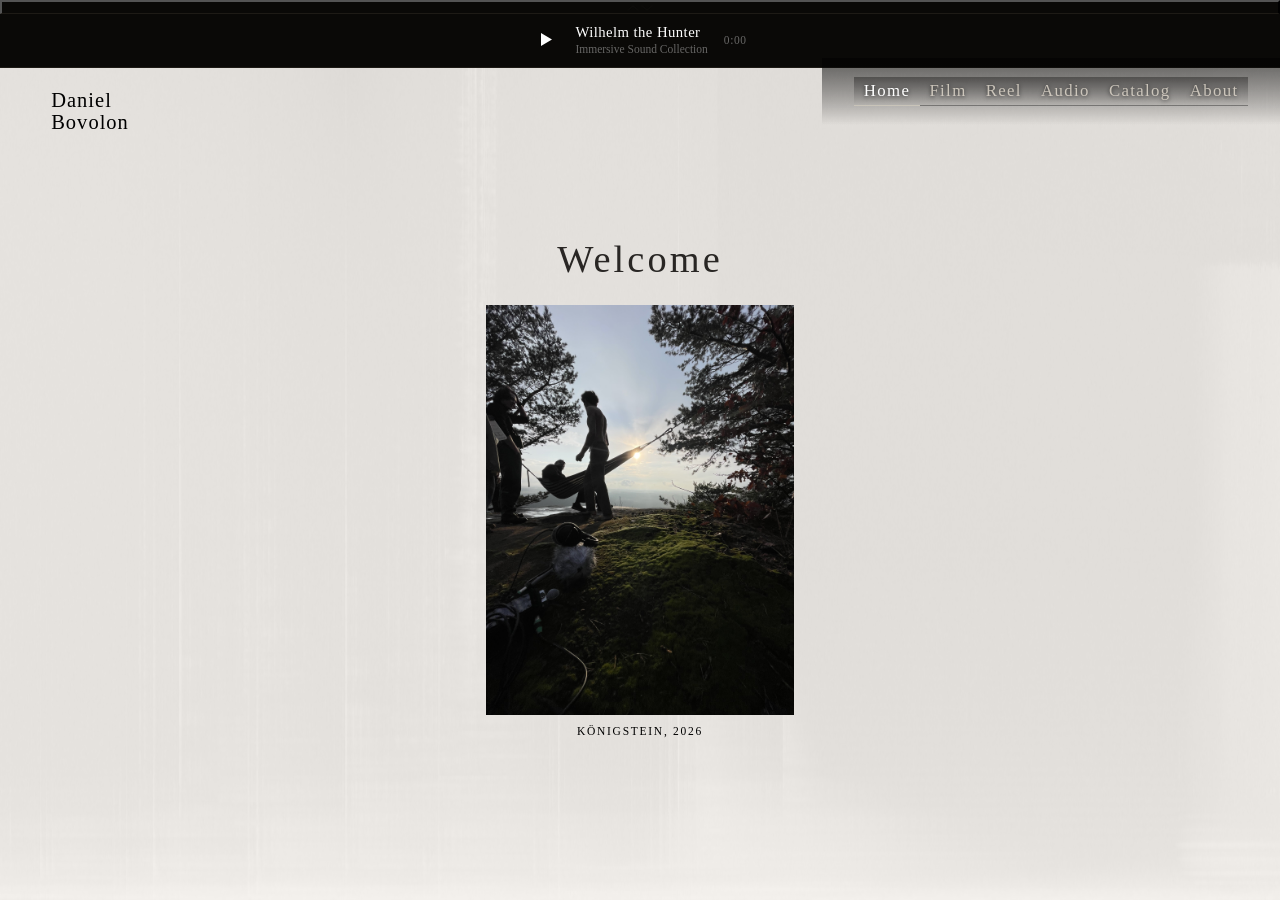
==== commit 7187400b: "updates end of june 2026" ====
--- a/index.html
+++ b/index.html
@@ -172,6 +172,42 @@
     </div>
     <div class="audio-inner">
 
+      <!-- KLINGENTHAL 1930 - 2026 - newest -->
+      <div class="audio-album" data-album-id="klingenthal1930">
+        <div class="audio-album-header">
+          <div class="audio-album-header-left">
+            <div class="audio-album-title" id="albtitle-klingenthal1930">Klingenthal 1930</div>
+            <button class="album-more-toggle" data-target="albmore-klingenthal1930">about</button>
+            <div class="album-more-body" id="albmore-klingenthal1930" hidden>
+              <p>A library of historic sounds created from a 1930s zither crafted by C. Robert Hopf in Klingenthal, Germany.<br>A Weimar-era Sound-body / Klangkörper</p>
+            </div>
+          </div>
+          <div class="audio-album-image audio-album-image--clickable" data-audio-release="klingenthal1930" title="View details">
+            <img src="images/Klingenthal_sitepromo_cover.png" alt="Klingenthal 1930" />
+          </div>
+        </div>
+        <audio id="audio-klingenthal1930" preload="metadata">
+          <source src="audio/Klingenthal_1930_Sitepromo.wav" type="audio/wav">
+        </audio>
+        <table class="audio-tracklist">
+          <tbody>
+            <tr class="audio-track audio-track--player" data-player="klingenthal1930">
+              <td class="track-num" id="num-klingenthal1930">01</td>
+              <td class="track-name">
+                <span class="track-title-main" id="trackname-klingenthal1930">Klingenthal 1930</span>
+              </td>
+              <td class="track-dur" id="dur-klingenthal1930">-:--</td>
+              <td class="track-play"><button class="ap-btn" id="btn-klingenthal1930" aria-label="Play"><svg class="play-icon" viewBox="0 0 12 14" xmlns="http://www.w3.org/2000/svg" aria-hidden="true"><polygon points="0,0 12,7 0,14" fill="currentColor"/></svg></button></td>
+            </tr>
+            <tr class="audio-track audio-track--progress" data-player="klingenthal1930">
+              <td colspan="4" class="track-progress-cell">
+                <div class="ap-progress-bar" id="prog-klingenthal1930"><div class="ap-progress-fill" id="fill-klingenthal1930"></div><div class="ap-progress-head" id="head-klingenthal1930"></div><div class="ap-progress-time" id="time-klingenthal1930">0:00</div></div>
+              </td>
+            </tr>
+          </tbody>
+        </table>
+      </div>
+
       <!-- ANYTHING THAT MOVES - 2026 - most recent -->
       <!-- WILHELM THE HUNTER -->
       <div class="audio-album" data-album-id="wilhelm">
@@ -487,6 +523,7 @@
         </thead>
         <tbody id="catalog-body">
           <!-- 2026 -->
+          <tr class="cat-row" data-cat="sound"><td class="cat-year">2026</td><td class="cat-title">Klingenthal 1930</td><td class="cat-role">Audio Printwork</td><td class="cat-loc">Berlin</td><td class="cat-tag"><span class="cat-pill cat-pill--sound">Sound</span></td></tr>
           <tr class="cat-row" data-cat="film"><td class="cat-year">2026</td><td class="cat-title">Analog</td><td class="cat-role">Production Sound</td><td class="cat-loc">Berlin</td><td class="cat-tag"><span class="cat-pill cat-pill--film">Film</span></td></tr>
           <tr class="cat-row" data-cat="film"><td class="cat-year">2026</td><td class="cat-title">Apart</td><td class="cat-role">Production Sound</td><td class="cat-loc">Dresden</td><td class="cat-tag"><span class="cat-pill cat-pill--film">Film</span></td></tr>
           <tr class="cat-row" data-cat="film"><td class="cat-year">2026</td><td class="cat-title">Exposure</td><td class="cat-role">Production Sound</td><td class="cat-loc">Berlin</td><td class="cat-tag"><span class="cat-pill cat-pill--film">Film</span></td></tr>
@@ -555,6 +592,7 @@
       </div><!-- end about-text-block -->
       <div class="about-photos">
         <div class="about-photo about-photo--drums"><img src="images/about_drums.jpg" alt="Drums by Bastien Carteni" /></div>
+        <div class="about-photo about-photo--performance"><img src="images/Klingenthal_performance.png" alt="Klingenthal 1930 performance" /></div>
         <div class="about-photo about-photo--portrait"><img src="images/daniel.jpg" alt="Daniel Bovolon" /></div>
       </div>
       <!-- CREDITS sub-section -->
--- a/style.css
+++ b/style.css
@@ -755,7 +755,7 @@
 }
 
 /* Hide old single-photo block if any leftover */
-.about-section .about-inner > .about-photo:not(.about-photo--drums):not(.about-photo--portrait) {
+.about-section .about-inner > .about-photo:not(.about-photo--drums):not(.about-photo--portrait):not(.about-photo--performance) {
   display: none;
 }
 
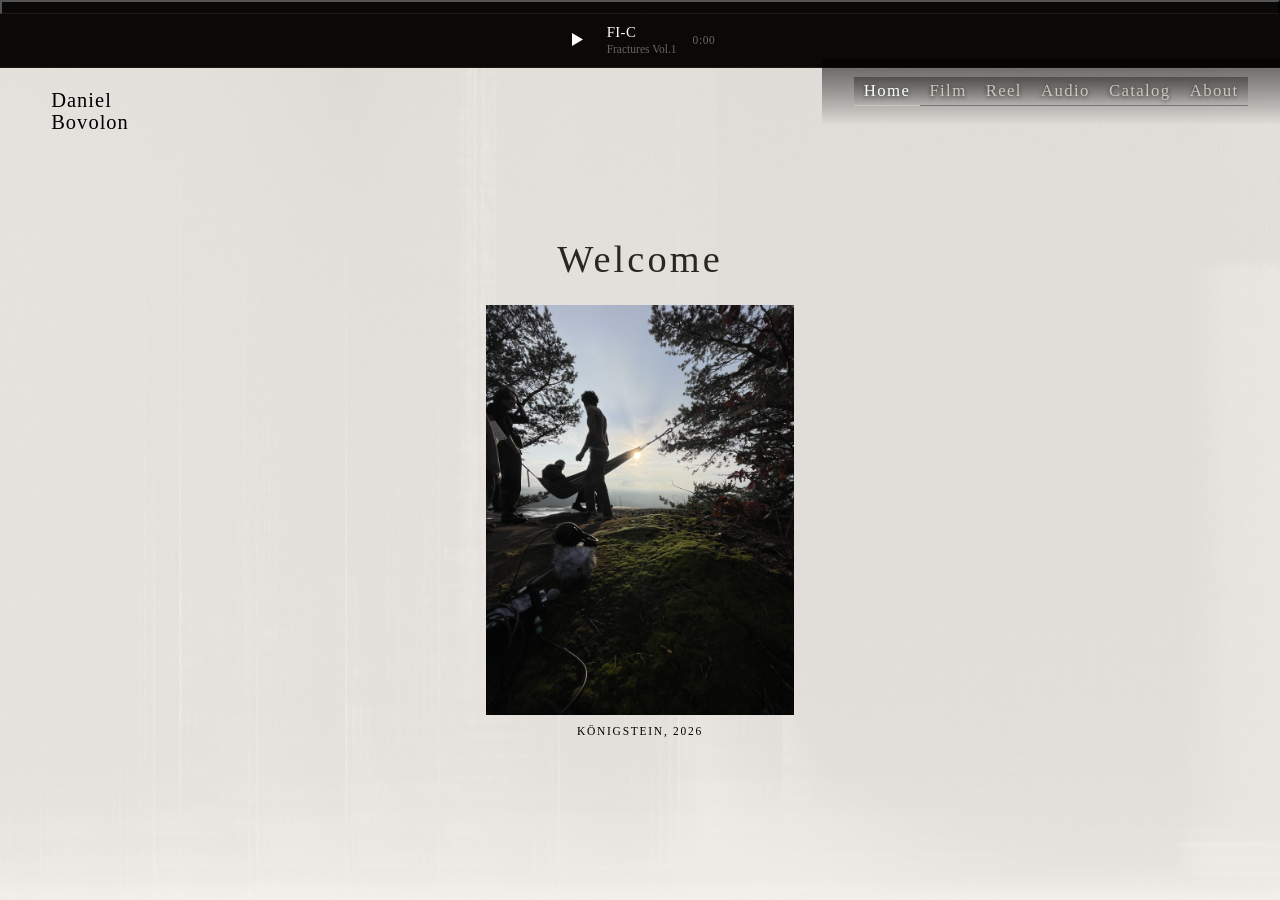
==== commit 190aaa0b: "updates aug2026" ====
--- a/index.html
+++ b/index.html
@@ -527,6 +527,7 @@
           <tr class="cat-row" data-cat="film"><td class="cat-year">2026</td><td class="cat-title">Analog</td><td class="cat-role">Production Sound</td><td class="cat-loc">Berlin</td><td class="cat-tag"><span class="cat-pill cat-pill--film">Film</span></td></tr>
           <tr class="cat-row" data-cat="film"><td class="cat-year">2026</td><td class="cat-title">Apart</td><td class="cat-role">Production Sound</td><td class="cat-loc">Dresden</td><td class="cat-tag"><span class="cat-pill cat-pill--film">Film</span></td></tr>
           <tr class="cat-row" data-cat="film"><td class="cat-year">2026</td><td class="cat-title">Exposure</td><td class="cat-role">Production Sound</td><td class="cat-loc">Berlin</td><td class="cat-tag"><span class="cat-pill cat-pill--film">Film</span></td></tr>
+          <tr class="cat-row" data-cat="film"><td class="cat-year">2026</td><td class="cat-title">In the Margins</td><td class="cat-role">Sound Design &amp; Mix</td><td class="cat-loc">Berlin / Italy</td><td class="cat-tag"><span class="cat-pill cat-pill--film">Film</span></td></tr>
           <tr class="cat-row" data-cat="film"><td class="cat-year">2026</td><td class="cat-title">Muttermal</td><td class="cat-role">Production Sound</td><td class="cat-loc">Berlin</td><td class="cat-tag"><span class="cat-pill cat-pill--film">Film</span></td></tr>
           <tr class="cat-row" data-cat="film"><td class="cat-year">2026</td><td class="cat-title">Muttermal</td><td class="cat-role">Sound Design &amp; Mix</td><td class="cat-loc">Berlin</td><td class="cat-tag"><span class="cat-pill cat-pill--film">Film</span></td></tr>
           <tr class="cat-row" data-cat="film"><td class="cat-year">2026</td><td class="cat-title">The Apple Rejecting the Tree</td><td class="cat-role">Production Sound</td><td class="cat-loc">Berlin</td><td class="cat-tag"><span class="cat-pill cat-pill--film">Film</span></td></tr>
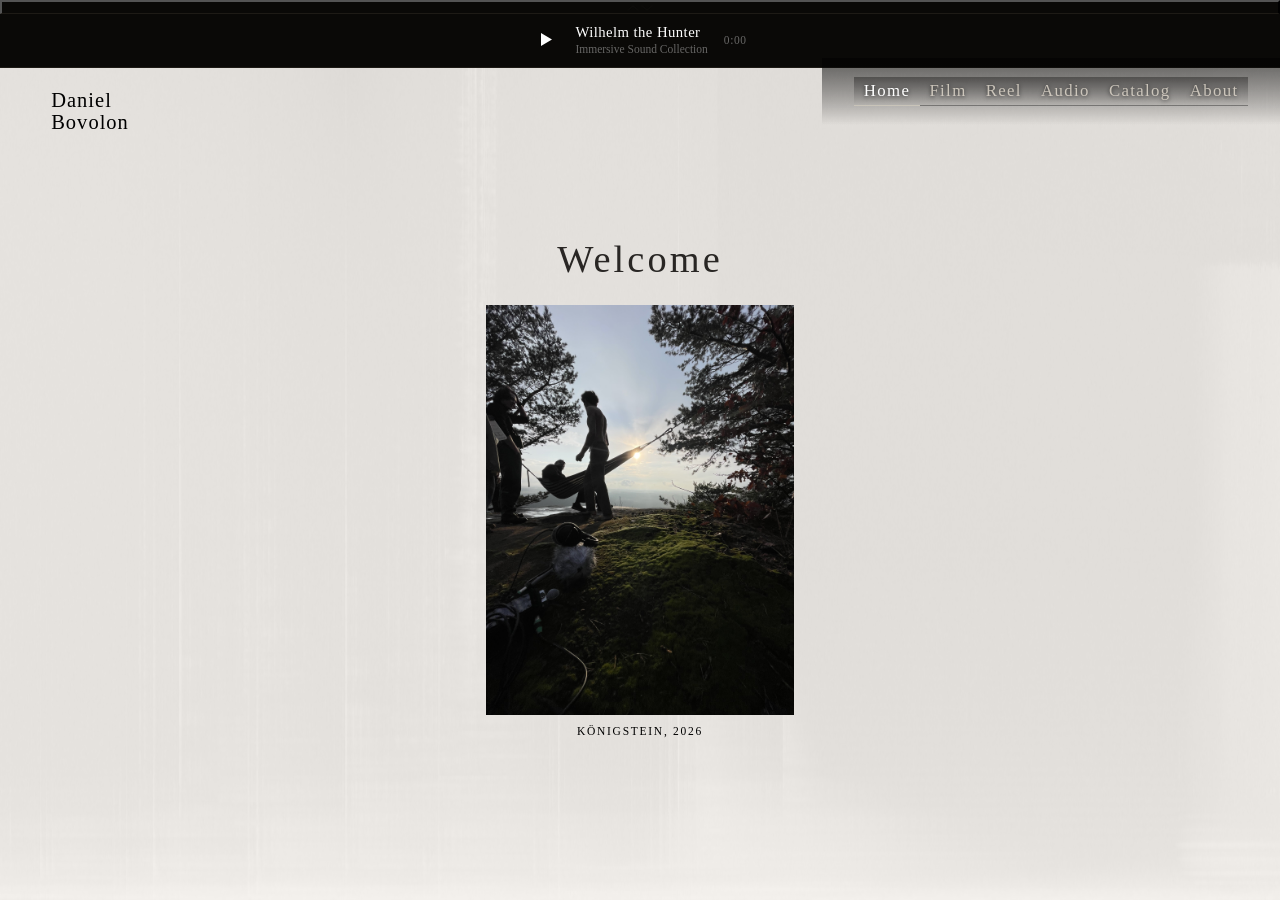
==== commit 61ed2270: "update aug2026_.2" ====
--- a/index.html
+++ b/index.html
@@ -523,11 +523,11 @@
         </thead>
         <tbody id="catalog-body">
           <!-- 2026 -->
+          <tr class="cat-row" data-cat="film"><td class="cat-year">2026</td><td class="cat-title">In the Margins</td><td class="cat-role">Sound Design &amp; Mix</td><td class="cat-loc">Berlin / Italy</td><td class="cat-tag"><span class="cat-pill cat-pill--film">Film</span></td></tr>
           <tr class="cat-row" data-cat="sound"><td class="cat-year">2026</td><td class="cat-title">Klingenthal 1930</td><td class="cat-role">Audio Printwork</td><td class="cat-loc">Berlin</td><td class="cat-tag"><span class="cat-pill cat-pill--sound">Sound</span></td></tr>
           <tr class="cat-row" data-cat="film"><td class="cat-year">2026</td><td class="cat-title">Analog</td><td class="cat-role">Production Sound</td><td class="cat-loc">Berlin</td><td class="cat-tag"><span class="cat-pill cat-pill--film">Film</span></td></tr>
           <tr class="cat-row" data-cat="film"><td class="cat-year">2026</td><td class="cat-title">Apart</td><td class="cat-role">Production Sound</td><td class="cat-loc">Dresden</td><td class="cat-tag"><span class="cat-pill cat-pill--film">Film</span></td></tr>
           <tr class="cat-row" data-cat="film"><td class="cat-year">2026</td><td class="cat-title">Exposure</td><td class="cat-role">Production Sound</td><td class="cat-loc">Berlin</td><td class="cat-tag"><span class="cat-pill cat-pill--film">Film</span></td></tr>
-          <tr class="cat-row" data-cat="film"><td class="cat-year">2026</td><td class="cat-title">In the Margins</td><td class="cat-role">Sound Design &amp; Mix</td><td class="cat-loc">Berlin / Italy</td><td class="cat-tag"><span class="cat-pill cat-pill--film">Film</span></td></tr>
           <tr class="cat-row" data-cat="film"><td class="cat-year">2026</td><td class="cat-title">Muttermal</td><td class="cat-role">Production Sound</td><td class="cat-loc">Berlin</td><td class="cat-tag"><span class="cat-pill cat-pill--film">Film</span></td></tr>
           <tr class="cat-row" data-cat="film"><td class="cat-year">2026</td><td class="cat-title">Muttermal</td><td class="cat-role">Sound Design &amp; Mix</td><td class="cat-loc">Berlin</td><td class="cat-tag"><span class="cat-pill cat-pill--film">Film</span></td></tr>
           <tr class="cat-row" data-cat="film"><td class="cat-year">2026</td><td class="cat-title">The Apple Rejecting the Tree</td><td class="cat-role">Production Sound</td><td class="cat-loc">Berlin</td><td class="cat-tag"><span class="cat-pill cat-pill--film">Film</span></td></tr>
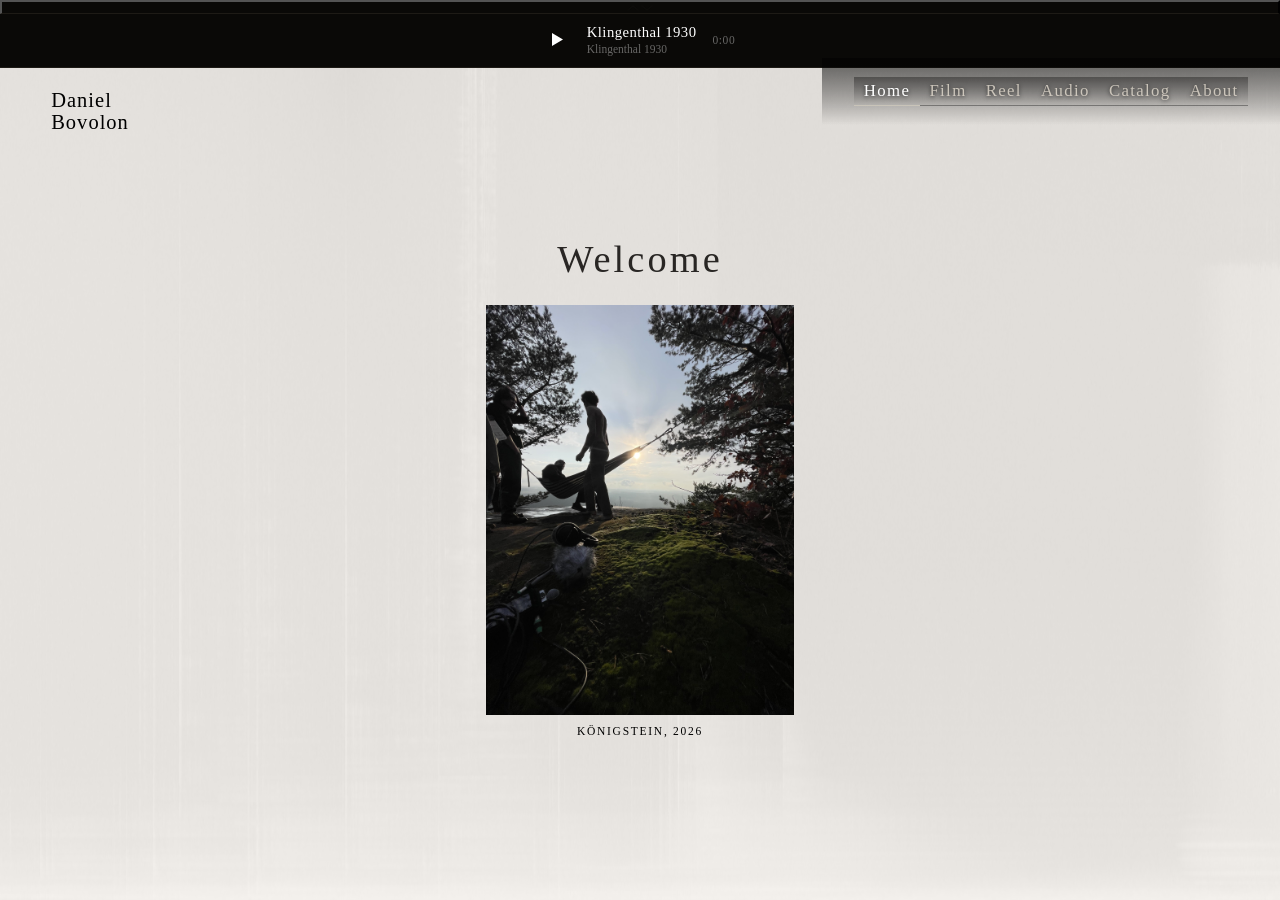
==== commit 12caee45: "v83" ====
--- a/index.html
+++ b/index.html
@@ -3,26 +3,72 @@
 <head>
   <meta charset="UTF-8" />
   <meta name="viewport" content="width=device-width, initial-scale=1.0" />
-  <title>Daniel Bovolon — Sound Designer, Berlin</title>
+  <title>Daniel Bovolon — Sound Designer &amp; Mixer, Berlin</title>
   <meta name="description" content="Daniel Bovolon — Italian sound designer and mixer based in Berlin. Sound design and mix for commercials, feature films, video games, and oddities." />
   <meta name="author" content="Daniel Bovolon" />
   <meta name="robots" content="index, follow" />
 
   <!-- Open Graph -->
   <meta property="og:type"        content="website" />
-  <meta property="og:url"         content="https://danielbovolon.com" />
+  <meta property="og:url"         content="https://danielbovolon.com/" />
   <meta property="og:site_name"   content="Daniel Bovolon" />
-  <meta property="og:title"       content="Daniel Bovolon — Sound Designer, Berlin" />
+  <meta property="og:title"       content="Daniel Bovolon — Sound Designer &amp; Mixer, Berlin" />
   <meta property="og:description" content="Italian sound designer and mixer based in Berlin. Sound design and mix for commercials, feature films, video games, and oddities." />
   <meta property="og:image"       content="https://danielbovolon.com/images/home_photo.jpg" />
+  <meta property="og:image:alt"   content="Daniel Bovolon, sound designer" />
+  <meta property="og:locale"      content="en_US" />
 
   <!-- Twitter Card -->
   <meta name="twitter:card"        content="summary_large_image" />
-  <meta name="twitter:title"       content="Daniel Bovolon — Sound Designer, Berlin" />
+  <meta name="twitter:title"       content="Daniel Bovolon — Sound Designer &amp; Mixer, Berlin" />
   <meta name="twitter:description" content="Italian sound designer and mixer based in Berlin." />
   <meta name="twitter:image"       content="https://danielbovolon.com/images/home_photo.jpg" />
 
-  <link rel="canonical" href="https://danielbovolon.com" />
+  <link rel="canonical" href="https://danielbovolon.com/" />
+
+  <!-- GOOGLE SEARCH CONSOLE VERIFICATION
+       If you verify with the "HTML tag" method, paste the code Google gives you
+       into content="" below and remove the comment marks around the line. -->
+  <!-- <meta name="google-site-verification" content="PASTE-YOUR-CODE-HERE" /> -->
+
+  <!-- STRUCTURED DATA: tells Google who you are and which profiles belong to you.
+       To add another profile later: add its full URL in quotes to the "sameAs" list,
+       separated by commas (no comma after the last one). -->
+  <script type="application/ld+json">
+  {
+    "@context": "https://schema.org",
+    "@graph": [
+      {
+        "@type": "Person",
+        "@id": "https://danielbovolon.com/#person",
+        "name": "Daniel Bovolon",
+        "alternateName": "Mudral",
+        "jobTitle": "Sound Designer and Mixer",
+        "description": "Italian sound designer and mixer. Sound design and mix for commercials, feature films, video games, and oddities.",
+        "url": "https://danielbovolon.com/",
+        "image": "https://danielbovolon.com/images/daniel.jpg",
+        "email": "mailto:hellodanielbovolon@gmail.com",
+        "nationality": { "@type": "Country", "name": "Italy" },
+        "knowsAbout": ["Sound design", "Sound mixing", "Production sound", "Field recording", "Film post-production"],
+        "sameAs": [
+          "https://www.instagram.com/danielbovolon.audio/",
+          "https://www.linkedin.com/in/daniel-bovolon-236628415/",
+          "https://soundbetter.com/profiles/728139-daniel-bovolon",
+          "https://soundcloud.com/mudral_music"
+        ]
+      },
+      {
+        "@type": "WebSite",
+        "@id": "https://danielbovolon.com/#website",
+        "url": "https://danielbovolon.com/",
+        "name": "Daniel Bovolon",
+        "about": { "@id": "https://danielbovolon.com/#person" },
+        "publisher": { "@id": "https://danielbovolon.com/#person" },
+        "inLanguage": "en"
+      }
+    ]
+  }
+  </script>
   <link rel="stylesheet" href="style.css" />
 </head>
 <body>
@@ -69,7 +115,7 @@
       <div class="home-center">
         <h1 class="home-welcome">Welcome</h1>
         <div class="home-photo-wrap">
-          <img src="images/home_photo.jpg" alt="Daniel Bovolon on location" class="home-photo" />
+          <img src="images/home_photo.jpg" alt="Daniel Bovolon, sound designer, on location" class="home-photo" />
           <p class="home-photo-caption">Königstein, 2026</p>
         </div>
         <button id="home-discover-btn" class="home-discover" aria-label="Open menu">Discover</button>
@@ -573,7 +619,7 @@
   <section id="about" class="about-section page-section">
     <div class="about-inner">
       <div class="about-text-block">
-        <h1 class="about-heading">Daniel Bovolon is an Italian sound designer and mixer based in Berlin, Germany.</h1>
+        <h2 class="about-heading">Daniel Bovolon is an Italian sound designer and mixer based in Berlin, Germany.</h2>
       <!-- Top: bio text left, contacts centered to its right -->
       <div class="about-cols">
         <div class="about-text">
@@ -594,7 +640,7 @@
       <div class="about-photos">
         <div class="about-photo about-photo--drums"><img src="images/about_drums.jpg" alt="Drums by Bastien Carteni" /></div>
         <div class="about-photo about-photo--performance"><img src="images/Klingenthal_performance.png" alt="Klingenthal 1930 performance" /></div>
-        <div class="about-photo about-photo--portrait"><img src="images/daniel.jpg" alt="Daniel Bovolon" /></div>
+        <div class="about-photo about-photo--portrait"><img src="images/daniel.jpg" alt="Portrait of Daniel Bovolon, sound designer and mixer" /></div>
       </div>
       <!-- CREDITS sub-section -->
     <div class="page-sig"><img src="images/signature.png" alt="" class="page-sig-img" /></div>
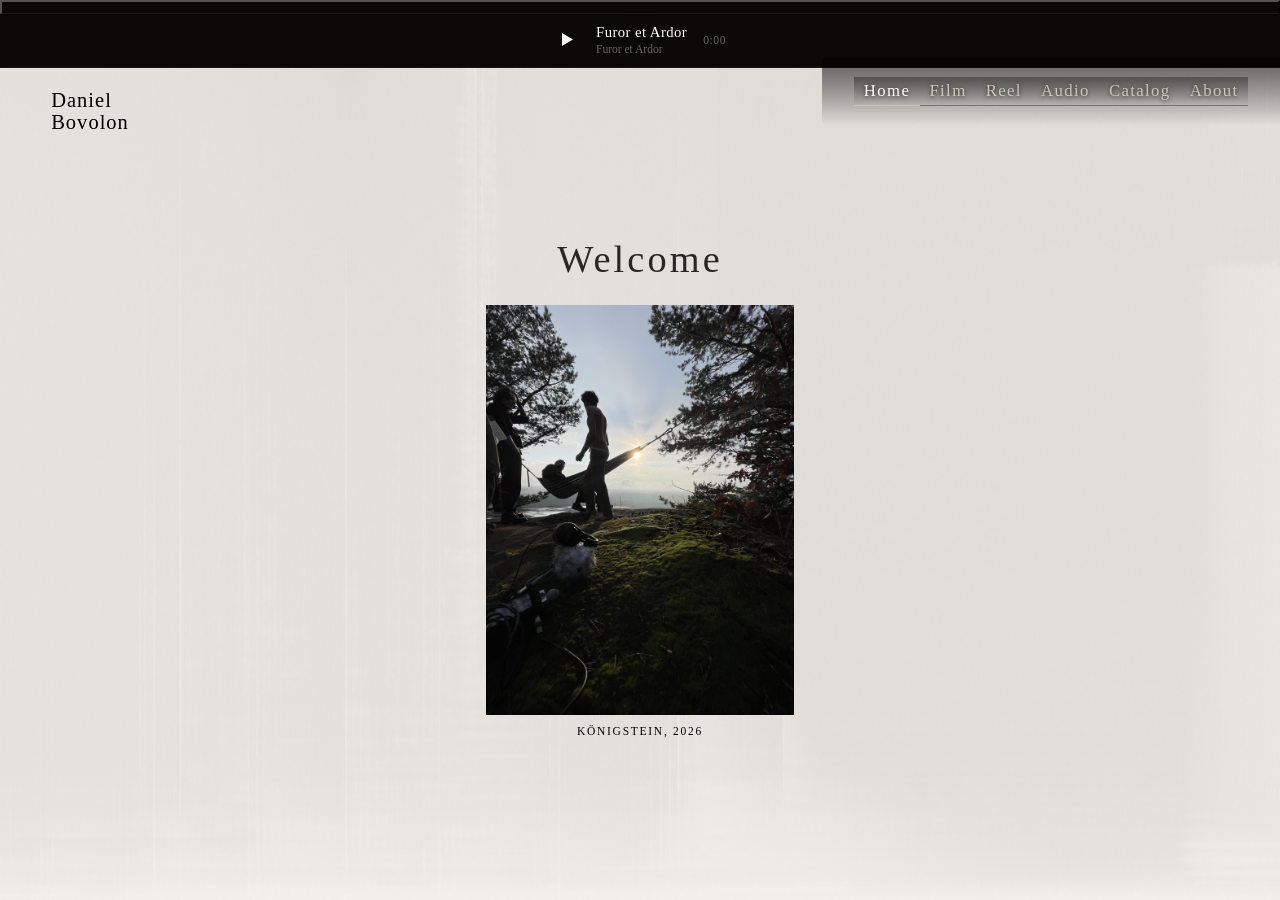
==== commit 3d60ed54: "updates sep26" ====
--- a/index.html
+++ b/index.html
@@ -573,6 +573,7 @@
           <tr class="cat-row" data-cat="sound"><td class="cat-year">2026</td><td class="cat-title">Klingenthal 1930</td><td class="cat-role">Audio Printwork</td><td class="cat-loc">Berlin</td><td class="cat-tag"><span class="cat-pill cat-pill--sound">Sound</span></td></tr>
           <tr class="cat-row" data-cat="film"><td class="cat-year">2026</td><td class="cat-title">Analog</td><td class="cat-role">Production Sound</td><td class="cat-loc">Berlin</td><td class="cat-tag"><span class="cat-pill cat-pill--film">Film</span></td></tr>
           <tr class="cat-row" data-cat="film"><td class="cat-year">2026</td><td class="cat-title">Apart</td><td class="cat-role">Production Sound</td><td class="cat-loc">Dresden</td><td class="cat-tag"><span class="cat-pill cat-pill--film">Film</span></td></tr>
+          <tr class="cat-row" data-cat="film"><td class="cat-year">2026</td><td class="cat-title">Born to live in Berlin</td><td class="cat-role">Sound Design &amp; Mix</td><td class="cat-loc">Berlin / Bolzano</td><td class="cat-tag"><span class="cat-pill cat-pill--film">Film</span></td></tr>
           <tr class="cat-row" data-cat="film"><td class="cat-year">2026</td><td class="cat-title">Exposure</td><td class="cat-role">Production Sound</td><td class="cat-loc">Berlin</td><td class="cat-tag"><span class="cat-pill cat-pill--film">Film</span></td></tr>
           <tr class="cat-row" data-cat="film"><td class="cat-year">2026</td><td class="cat-title">Muttermal</td><td class="cat-role">Production Sound</td><td class="cat-loc">Berlin</td><td class="cat-tag"><span class="cat-pill cat-pill--film">Film</span></td></tr>
           <tr class="cat-row" data-cat="film"><td class="cat-year">2026</td><td class="cat-title">Muttermal</td><td class="cat-role">Sound Design &amp; Mix</td><td class="cat-loc">Berlin</td><td class="cat-tag"><span class="cat-pill cat-pill--film">Film</span></td></tr>
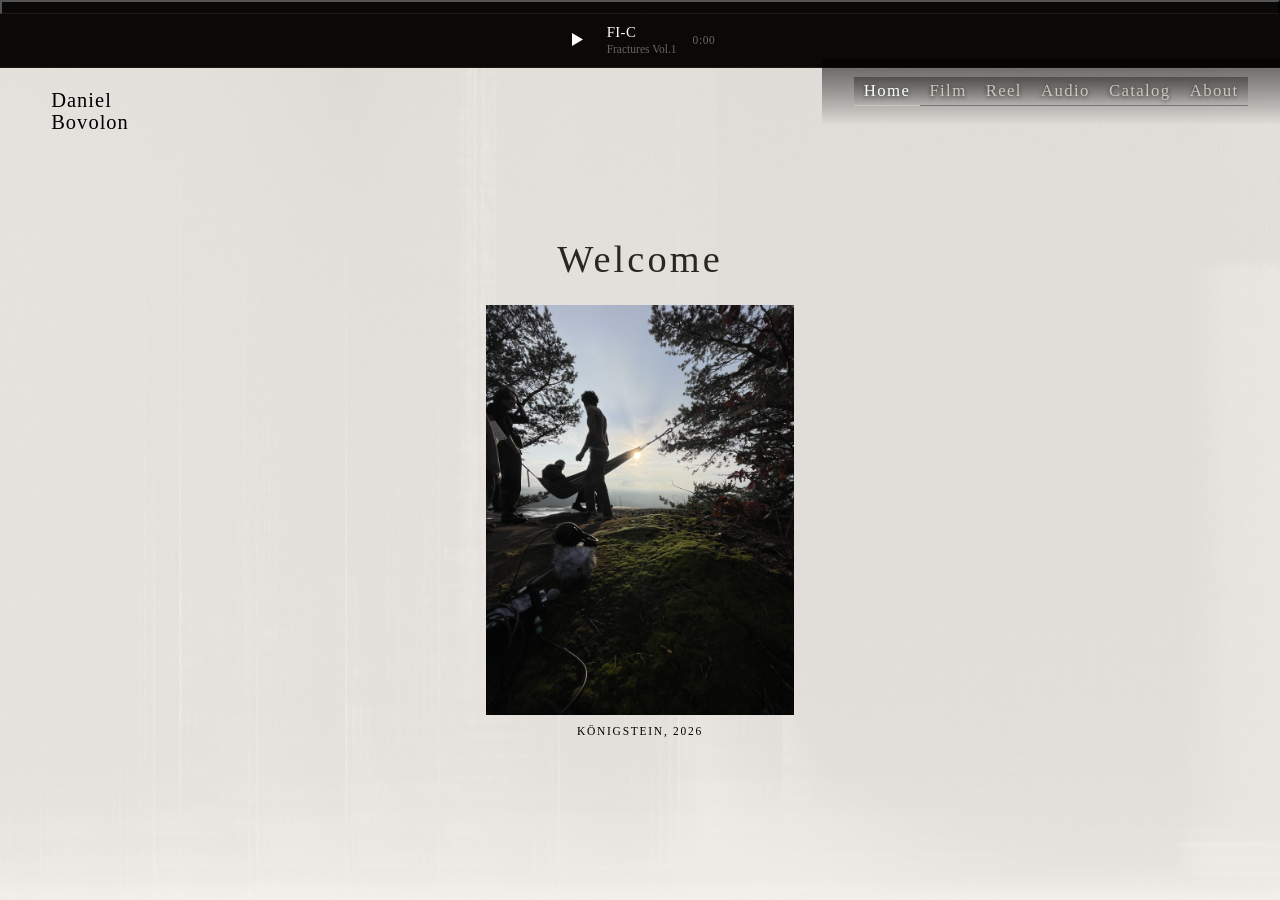
==== commit f46e598e: "sep26.2" ====
--- a/index.html
+++ b/index.html
@@ -569,11 +569,11 @@
         </thead>
         <tbody id="catalog-body">
           <!-- 2026 -->
+          <tr class="cat-row" data-cat="film"><td class="cat-year">2026</td><td class="cat-title">Born to live in Berlin</td><td class="cat-role">Sound Design &amp; Mix</td><td class="cat-loc">Berlin / Bolzano</td><td class="cat-tag"><span class="cat-pill cat-pill--film">Film</span></td></tr>
           <tr class="cat-row" data-cat="film"><td class="cat-year">2026</td><td class="cat-title">In the Margins</td><td class="cat-role">Sound Design &amp; Mix</td><td class="cat-loc">Berlin / Italy</td><td class="cat-tag"><span class="cat-pill cat-pill--film">Film</span></td></tr>
           <tr class="cat-row" data-cat="sound"><td class="cat-year">2026</td><td class="cat-title">Klingenthal 1930</td><td class="cat-role">Audio Printwork</td><td class="cat-loc">Berlin</td><td class="cat-tag"><span class="cat-pill cat-pill--sound">Sound</span></td></tr>
           <tr class="cat-row" data-cat="film"><td class="cat-year">2026</td><td class="cat-title">Analog</td><td class="cat-role">Production Sound</td><td class="cat-loc">Berlin</td><td class="cat-tag"><span class="cat-pill cat-pill--film">Film</span></td></tr>
           <tr class="cat-row" data-cat="film"><td class="cat-year">2026</td><td class="cat-title">Apart</td><td class="cat-role">Production Sound</td><td class="cat-loc">Dresden</td><td class="cat-tag"><span class="cat-pill cat-pill--film">Film</span></td></tr>
-          <tr class="cat-row" data-cat="film"><td class="cat-year">2026</td><td class="cat-title">Born to live in Berlin</td><td class="cat-role">Sound Design &amp; Mix</td><td class="cat-loc">Berlin / Bolzano</td><td class="cat-tag"><span class="cat-pill cat-pill--film">Film</span></td></tr>
           <tr class="cat-row" data-cat="film"><td class="cat-year">2026</td><td class="cat-title">Exposure</td><td class="cat-role">Production Sound</td><td class="cat-loc">Berlin</td><td class="cat-tag"><span class="cat-pill cat-pill--film">Film</span></td></tr>
           <tr class="cat-row" data-cat="film"><td class="cat-year">2026</td><td class="cat-title">Muttermal</td><td class="cat-role">Production Sound</td><td class="cat-loc">Berlin</td><td class="cat-tag"><span class="cat-pill cat-pill--film">Film</span></td></tr>
           <tr class="cat-row" data-cat="film"><td class="cat-year">2026</td><td class="cat-title">Muttermal</td><td class="cat-role">Sound Design &amp; Mix</td><td class="cat-loc">Berlin</td><td class="cat-tag"><span class="cat-pill cat-pill--film">Film</span></td></tr>
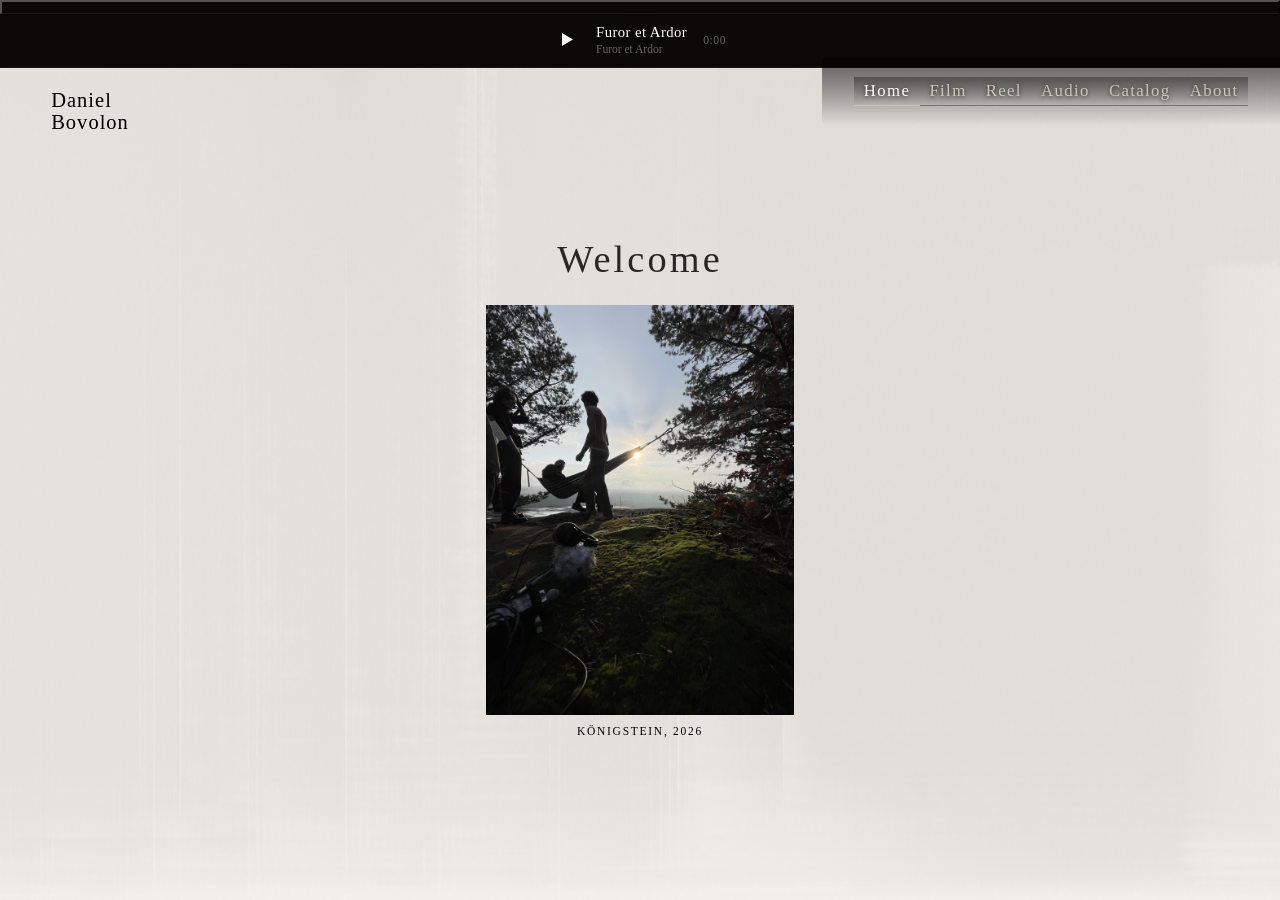
==== commit ec93c02f: "sep26.3" ====
--- a/index.html
+++ b/index.html
@@ -3,8 +3,8 @@
 <head>
   <meta charset="UTF-8" />
   <meta name="viewport" content="width=device-width, initial-scale=1.0" />
-  <title>Daniel Bovolon — Sound Designer &amp; Mixer, Berlin</title>
-  <meta name="description" content="Daniel Bovolon — Italian sound designer and mixer based in Berlin. Sound design and mix for commercials, feature films, video games, and oddities." />
+  <title>Daniel Bovolon — Sound Designer &amp; Mixer, Bolzano</title>
+  <meta name="description" content="Daniel Bovolon — Italian sound designer and mixer based in Bolzano, Italy. Sound design and mix for commercials, feature films, video games, and oddities." />
   <meta name="author" content="Daniel Bovolon" />
   <meta name="robots" content="index, follow" />
 
@@ -12,16 +12,16 @@
   <meta property="og:type"        content="website" />
   <meta property="og:url"         content="https://danielbovolon.com/" />
   <meta property="og:site_name"   content="Daniel Bovolon" />
-  <meta property="og:title"       content="Daniel Bovolon — Sound Designer &amp; Mixer, Berlin" />
-  <meta property="og:description" content="Italian sound designer and mixer based in Berlin. Sound design and mix for commercials, feature films, video games, and oddities." />
+  <meta property="og:title"       content="Daniel Bovolon — Sound Designer &amp; Mixer, Bolzano" />
+  <meta property="og:description" content="Italian sound designer and mixer based in Bolzano, Italy. Sound design and mix for commercials, feature films, video games, and oddities." />
   <meta property="og:image"       content="https://danielbovolon.com/images/home_photo.jpg" />
   <meta property="og:image:alt"   content="Daniel Bovolon, sound designer" />
   <meta property="og:locale"      content="en_US" />
 
   <!-- Twitter Card -->
   <meta name="twitter:card"        content="summary_large_image" />
-  <meta name="twitter:title"       content="Daniel Bovolon — Sound Designer &amp; Mixer, Berlin" />
-  <meta name="twitter:description" content="Italian sound designer and mixer based in Berlin." />
+  <meta name="twitter:title"       content="Daniel Bovolon — Sound Designer &amp; Mixer, Bolzano" />
+  <meta name="twitter:description" content="Italian sound designer and mixer based in Bolzano, Italy." />
   <meta name="twitter:image"       content="https://danielbovolon.com/images/home_photo.jpg" />
 
   <link rel="canonical" href="https://danielbovolon.com/" />
@@ -49,6 +49,7 @@
         "image": "https://danielbovolon.com/images/daniel.jpg",
         "email": "mailto:hellodanielbovolon@gmail.com",
         "nationality": { "@type": "Country", "name": "Italy" },
+        "homeLocation": { "@type": "Place", "name": "Bolzano, Italy" },
         "knowsAbout": ["Sound design", "Sound mixing", "Production sound", "Field recording", "Film post-production"],
         "sameAs": [
           "https://www.instagram.com/danielbovolon.audio/",
@@ -620,7 +621,7 @@
   <section id="about" class="about-section page-section">
     <div class="about-inner">
       <div class="about-text-block">
-        <h2 class="about-heading">Daniel Bovolon is an Italian sound designer and mixer based in Berlin, Germany.</h2>
+        <h2 class="about-heading">Daniel Bovolon is an Italian sound designer and mixer based in Bolzano, Italy.</h2>
       <!-- Top: bio text left, contacts centered to its right -->
       <div class="about-cols">
         <div class="about-text">
